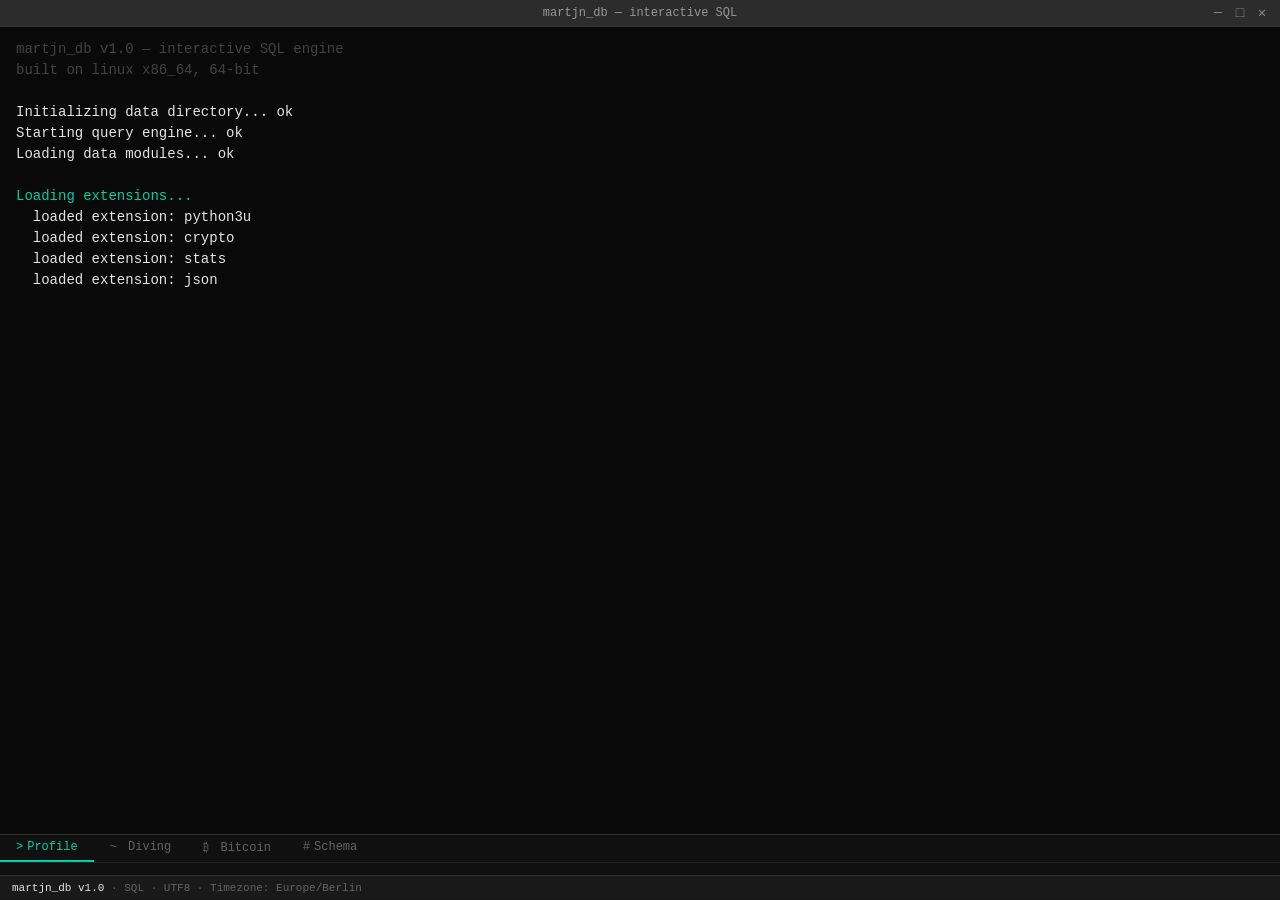
==== index.html @ f94c0431 "Replace repo content with interactive SQL portfolio website Co-Authored-By: Claude Opus 4.6 <noreply" ====
<!DOCTYPE html>
<html lang="en">
<head>
<meta charset="UTF-8">
<meta name="viewport" content="width=device-width, initial-scale=1.0">
<title>Martin — Data Engineer @ sipgate | martjn.net</title>
<meta name="description" content="Martin is a Data Engineer at sipgate, building ETL pipelines and data platforms with Python, BigQuery, and MySQL. Also a certified scuba and freediver.">
<meta name="author" content="Martin">
<meta name="robots" content="index, follow">
<link rel="canonical" href="https://martjn.net">

<!-- Open Graph -->
<meta property="og:type" content="website">
<meta property="og:title" content="Martin — Data Engineer @ sipgate">
<meta property="og:description" content="Data Engineer building ETL pipelines and data platforms. Python, BigQuery, MySQL. Interactive SQL portfolio.">
<meta property="og:url" content="https://martjn.net">
<meta property="og:site_name" content="martjn.net">
<meta property="og:locale" content="en_US">

<!-- Twitter Card -->
<meta name="twitter:card" content="summary">
<meta name="twitter:title" content="Martin — Data Engineer @ sipgate">
<meta name="twitter:description" content="Data Engineer building ETL pipelines and data platforms. Interactive SQL portfolio.">

<style>
  *, *::before, *::after { box-sizing: border-box; margin: 0; padding: 0; }

  :root {
    --green: #e8e8e8;
    --dim-green: #aaaaaa;
    --cyan: #00d4aa;
    --yellow: #ffb800;
    --red: #ff3333;
    --blue: #5f87ff;
    --magenta: #d75fd7;
    --white: #cccccc;
    --bright-white: #ffffff;
    --bg: #0a0a0a;
    --row-alt: #0f0f0f;
    --border: #333;
    --font: 'Courier New', 'Liberation Mono', 'Consolas', monospace;
  }

  html, body {
    height: 100%;
    background: var(--bg);
    color: var(--green);
    font-family: var(--font);
    font-size: 14px;
    line-height: 1.5;
    overflow: hidden;
  }

  /* === BOOT SCREEN === */
  #boot-screen {
    position: fixed;
    top: 0; right: 0; bottom: 0; left: 0;
    background: var(--bg);
    z-index: 100;
    padding: 20px;
    overflow: hidden;
    transition: opacity 0.5s;
  }
  #boot-screen.hidden { opacity: 0; pointer-events: none; }
  #boot-text { white-space: pre-wrap; }
  .boot-ok { color: var(--green); }
  .boot-warn { color: var(--yellow); }
  .boot-info { color: var(--cyan); }
  .boot-dim { color: #444; }

  /* === MAIN TERMINAL === */
  #terminal-wrap {
    display: none;
    flex-direction: column;
    height: 100vh;
    width: 100%;
    position: relative;
    z-index: 1;
  }
  #terminal-wrap.active { display: flex; }

  /* Title bar — Linux style */
  #title-bar {
    background: #2d2d2d;
    border-bottom: 1px solid var(--border);
    padding: 4px 12px;
    display: flex;
    align-items: center;
    justify-content: center;
    flex-shrink: 0;
    -webkit-user-select: none; user-select: none;
    position: relative;
  }
  #title-bar .title-text { color: #999; font-size: 12px; }
  #title-bar .title-buttons {
    position: absolute;
    right: 8px;
    display: flex;
    gap: 2px;
  }
  #title-bar .title-btn {
    width: 20px; height: 20px;
    background: none; border: none;
    color: #888; font-size: 14px;
    font-family: var(--font);
    cursor: default;
    display: flex; align-items: center; justify-content: center;
  }
  #title-bar .title-btn:hover { color: #ccc; background: #444; }

  /* Terminal body */
  #terminal {
    flex: 1;
    overflow-y: auto;
    padding: 12px 16px;
    scrollbar-width: thin;
    scrollbar-color: #333 transparent;
  }
  #terminal::-webkit-scrollbar { width: 6px; }
  #terminal::-webkit-scrollbar-thumb { background: #333; border-radius: 3px; }

  #output { white-space: pre-wrap; word-break: break-word; }

  /* SQL Prompt */
  .prompt-db { color: var(--cyan); font-weight: bold; }
  .prompt-arrow { color: var(--yellow); }

  #input-line { display: flex; align-items: center; }
  #cmd-input {
    background: none; border: none;
    color: var(--green);
    font-family: var(--font);
    font-size: 14px;
    outline: none; flex: 1;
    caret-color: var(--green);
    margin-left: 4px;
  }

  /* Styled elements */
  .heading { color: var(--cyan); font-weight: bold; }
  .kw { color: var(--blue); font-weight: bold; }
  .str { color: var(--yellow); }
  .num { color: var(--magenta); }
  .col { color: var(--cyan); }
  .tbl { color: var(--green); font-weight: bold; }
  .dim { color: #666; }
  .error { color: var(--red); }
  .accent { color: var(--green); }
  .link { color: var(--cyan); text-decoration: underline; cursor: pointer; }
  .link:hover { color: var(--bright-white); }
  .cmd-echo { color: var(--white); }
  .cmd-echo .typed-cmd { color: var(--green); }

  /* SQL result tables */
  .sql-table { color: var(--white); }
  .sql-table .border { color: #444; }
  .sql-table .header { color: var(--cyan); font-weight: bold; }
  .sql-table .row-even { color: var(--white); }
  .sql-table .row-odd { color: #aaa; }
  .sql-table .null { color: #555; font-style: italic; }
  .sql-rows { color: var(--dim-green); }

  /* Query panel */
  #query-panel {
    border-top: 1px solid var(--border);
    background: #111;
    flex-shrink: 0;
  }
  #query-tabs {
    display: flex;
    border-bottom: 1px solid #222;
    -webkit-user-select: none; user-select: none;
  }
  .query-tab {
    padding: 5px 16px;
    font-family: var(--font);
    font-size: 12px;
    color: #666;
    cursor: pointer;
    border: none;
    background: none;
    border-bottom: 2px solid transparent;
    transition: all 0.15s;
  }
  .query-tab:hover { color: #aaa; }
  .query-tab.active { color: var(--cyan); border-bottom-color: var(--cyan); }
  .query-tab.tab-btc.active { color: var(--yellow); border-bottom-color: var(--yellow); }
  .query-tab.tab-dive.active { color: #00bfff; border-bottom-color: #00bfff; }
  .query-tab .tab-icon { margin-right: 4px; }
  #query-suggestions {
    padding: 6px 12px;
    overflow-x: auto;
    white-space: nowrap;
    scrollbar-width: thin;
    scrollbar-color: #333 transparent;
  }
  #query-suggestions::-webkit-scrollbar { height: 4px; }
  #query-suggestions::-webkit-scrollbar-thumb { background: #333; border-radius: 2px; }
  .suggestion {
    display: inline-block;
    background: #1a1a1a;
    border: 1px solid #333;
    color: var(--cyan);
    padding: 3px 10px;
    margin: 2px 4px;
    font-family: var(--font);
    font-size: 12px;
    cursor: pointer;
    border-radius: 3px;
    transition: all 0.15s;
    -webkit-user-select: none; user-select: none;
  }
  .suggestion:hover {
    background: #222;
    border-color: var(--cyan);
    color: var(--bright-white);
  }
  .suggestion.cat-schema { border-color: #444; color: var(--blue); }
  .suggestion.cat-schema:hover { border-color: var(--blue); }
  .suggestion.cat-data { border-color: #444; color: var(--green); }
  .suggestion.cat-data:hover { border-color: var(--green); }
  .suggestion.cat-fun { border-color: #444; color: var(--yellow); }
  .suggestion.cat-fun:hover { border-color: var(--yellow); }
  .suggestion.cat-btc { border-color: #444; color: #f7931a; }
  .suggestion.cat-btc:hover { border-color: #f7931a; color: var(--bright-white); }
  .suggestion.cat-dive { border-color: #444; color: #00bfff; }
  .suggestion.cat-dive:hover { border-color: #00bfff; color: var(--bright-white); }
  .suggestion.kb-active { background: #222; color: var(--bright-white); }
  .suggestion.kb-active.cat-data { border-color: var(--green); }
  .suggestion.kb-active.cat-schema { border-color: var(--blue); }
  .suggestion.kb-active.cat-fun { border-color: var(--yellow); }
  .suggestion.kb-active.cat-btc { border-color: #f7931a; color: var(--bright-white); }
  .suggestion.kb-active.cat-dive { border-color: #00bfff; color: var(--bright-white); }
  .suggestion.kb-active { border-color: var(--cyan); }

  /* Menu mode indicator */
  #query-panel.menu-mode { border-top-color: var(--cyan); }
  #query-panel.menu-mode #query-tabs { background: #1a1a1a; }
  .query-tab.tab-focus { outline: 1px solid var(--cyan); outline-offset: -1px; }

  /* Status bar */
  #status-bar {
    background: #1a1a1a;
    border-top: 1px solid var(--border);
    padding: 4px 12px;
    display: flex;
    justify-content: space-between;
    font-size: 11px;
    color: #666;
    flex-shrink: 0;
    -webkit-user-select: none; user-select: none;
  }
  #status-bar .active { color: var(--green); }

  /* Scanlines */
  #terminal::after {
    content: '';
    position: fixed; top: 0; right: 0; bottom: 0; left: 0;
    background: repeating-linear-gradient(0deg, rgba(0,0,0,0.03) 0px, rgba(0,0,0,0.03) 1px, transparent 1px, transparent 2px);
    pointer-events: none; z-index: 10;
  }


  /* Screen-reader only (visible to crawlers, hidden visually) */
  .sr-only {
    position: absolute;
    width: 1px;
    height: 1px;
    padding: 0;
    margin: -1px;
    overflow: hidden;
    clip: rect(0, 0, 0, 0);
    white-space: nowrap;
    border: 0;
  }

  /* SQL tables: horizontal scroll on overflow */
  .table-scroll { overflow-x: auto; -webkit-overflow-scrolling: touch; }

  @media (max-width: 600px) {
    html, body { font-size: 12px; overflow: hidden; height: 100%; }

    /* Title bar compact */
    #title-bar { padding: 3px 8px; }
    #title-bar .title-text { font-size: 11px; }
    #title-bar .title-buttons { display: none; }

    /* Terminal body */
    #terminal { padding: 6px 8px; }
    #output { font-size: 11px; }

    /* Input line */
    #input-line { font-size: 12px; }
    #cmd-input { font-size: 12px; }
    .prompt-db { font-size: 11px; }
    .prompt-arrow { font-size: 11px; }

    /* Tabs: scrollable, compact */
    #query-tabs { overflow-x: auto; -webkit-overflow-scrolling: touch; }
    .query-tab { padding: 5px 10px; font-size: 11px; white-space: nowrap; flex-shrink: 0; }
    .query-tab .tab-icon { margin-right: 2px; }

    /* Suggestions: wrapping on mobile for easier tapping */
    #query-suggestions { padding: 6px 8px; white-space: normal; }
    .suggestion { font-size: 11px; padding: 4px 8px; margin: 3px 3px; }

    /* Status bar compact */
    #status-bar { padding: 3px 8px; font-size: 10px; }
  }

  /* Small phones */
  @media (max-width: 380px) {
    html, body { font-size: 11px; }
    #output { font-size: 10px; }
    .query-tab { padding: 4px 8px; font-size: 10px; }
    .suggestion { font-size: 10px; padding: 3px 6px; }
  }
</style>
</head>
<body>

<!-- SEO: sr-only HTML and JSON-LD generated dynamically from TABLES data -->
<main class="sr-only" id="seo-content"></main>

<noscript>
  <div style="background:#0a0a0a;color:#e8e8e8;font-family:monospace;padding:40px;min-height:100vh">
    <h1>Martin — Data Engineer @ sipgate</h1>
    <p>This interactive SQL portfolio requires JavaScript to run. Here's a summary:</p>
    <h2>About</h2>
    <p>Data Engineer building ETL pipelines and data platforms with Python, BigQuery, and MySQL at sipgate.</p>
    <h2>Skills</h2>
    <p>Python, JavaScript, SQL, Bash, BigQuery, MySQL, Google Cloud, Docker, Linux, Git, REST APIs</p>
    <h2>Diving</h2>
    <p>DTSA* (Scuba, VDST) and AIDA*** (Freediving) certified. 26 logged dives across Germany and Europe.</p>
    <p><a href="https://github.com/martjn-net" style="color:#00d4aa">GitHub</a> · <a href="https://martjn.net" style="color:#00d4aa">martjn.net</a></p>
  </div>
</noscript>

<div id="boot-screen">
  <div id="boot-text"></div>
</div>

<div id="terminal-wrap">
  <div id="title-bar">
    <span class="title-text">martjn_db — interactive SQL</span>
    <div class="title-buttons">
      <span class="title-btn">─</span>
      <span class="title-btn">□</span>
      <span class="title-btn">✕</span>
    </div>
  </div>

  <div id="terminal" tabindex="0">
    <div id="output"></div>
    <div id="input-line" style="display:none">
      <span class="prompt-db">martjn_db</span><span class="prompt-arrow">=&gt; </span>
      <input id="cmd-input" type="text" autocomplete="off" autocorrect="off" autocapitalize="off" spellcheck="false">
    </div>
  </div>

  <div id="query-panel">
    <div id="query-tabs">
      <button class="query-tab active" data-tab="profile"><span class="tab-icon">></span>Profile</button>
      <button class="query-tab tab-dive" data-tab="diving"><span class="tab-icon">~</span> Diving</button>
      <button class="query-tab tab-btc" data-tab="bitcoin"><span class="tab-icon">&#8383;</span> Bitcoin</button>
      <button class="query-tab" data-tab="schema"><span class="tab-icon">#</span>Schema</button>
    </div>
    <div id="query-suggestions"></div>
  </div>

  <div id="status-bar">
    <div><span class="active">martjn_db v1.0</span> · SQL · UTF8 · Timezone: Europe/Berlin</div>
  </div>
</div>

<script>
(function() {
  'use strict';

  // ===================== DYNAMIC HELPERS =====================
  const HALVING_REF = { height: 840000, time: new Date('2024-04-20T00:09:27Z').getTime() };
  const BLOCK_INTERVAL = 600000; // 10 min in ms
  const PAGE_LOAD = Date.now();

  function currentBlockHeight() {
    return HALVING_REF.height + Math.floor((Date.now() - HALVING_REF.time) / BLOCK_INTERVAL);
  }

  function blockTimestamp(height) {
    const ms = HALVING_REF.time + (height - HALVING_REF.height) * BLOCK_INTERVAL;
    return new Date(ms).toISOString().replace('T', ' ').slice(0, 19);
  }

  function todayStr() {
    return new Date().toISOString().slice(0, 10);
  }

  function randomHash() {
    const hex = '0123456789abcdef';
    let h = '00000000000000000';
    for (let i = 0; i < 5; i++) h += hex[Math.floor(Math.random() * 16)];
    return h + '..' + hex[Math.floor(Math.random() * 16)] + hex[Math.floor(Math.random() * 16)] + hex[Math.floor(Math.random() * 16)];
  }

  function randomTxid() {
    const hex = '0123456789abcdef';
    let h = '';
    for (let i = 0; i < 8; i++) h += hex[Math.floor(Math.random() * 16)];
    return h + '..' + hex[Math.floor(Math.random() * 16)] + hex[Math.floor(Math.random() * 16)] + hex[Math.floor(Math.random() * 16)] + hex[Math.floor(Math.random() * 16)];
  }

  const MINERS = ['Foundry USA', 'AntPool', 'F2Pool', 'ViaBTC', 'Binance Pool', 'MARA Pool', 'Braiins'];

  const NOW_HEIGHT = currentBlockHeight();
  const NOW_TS = blockTimestamp(NOW_HEIGHT);
  const RECENT_1 = NOW_HEIGHT - Math.floor(Math.random() * 50 + 10);
  const RECENT_2 = NOW_HEIGHT - Math.floor(Math.random() * 200 + 60);
  const RECENT_3 = NOW_HEIGHT - Math.floor(Math.random() * 1000 + 300);

  // ===================== DATA =====================
  const TABLES = {
    profile: {
      columns: ['key', 'value'],
      types: ['varchar', 'varchar'],
      rows: [
        ['name', 'Martin'],
        ['role', 'Data Engineer'],
        ['company', 'sipgate'],
        ['location', 'Germany'],
        ['website', 'https://martjn.net'],
        ['github', 'https://github.com/martjn-net'],
        ['since', '2008'],
        ['motto', 'Making data flow — from raw events to actionable insights.'],
      ]
    },
    skills: {
      columns: ['skill', 'category', 'proficiency', 'years_exp'],
      types: ['varchar', 'varchar', 'int', 'int'],
      rows: [
        ['Python',     'language',  95, 12],
        ['SQL',        'language',  90, 14],
        ['Bash',       'language',  80, 14],
        ['JavaScript', 'language',  65,  8],
        ['BigQuery',   'database',  88,  6],
        ['PostgreSQL', 'database',  82, 10],
        ['MySQL',      'database',  85, 14],
        ['GCP',        'cloud',     78,  6],
        ['Docker',     'cloud',     72,  5],
        ['Linux',      'infra',     88, 16],
        ['Git',        'tool',      85, 12],
        ['REST APIs',  'tool',      82, 10],
        ['ETL',        'concept',   92, 10],
      ]
    },
    tools: {
      columns: ['name', 'category', 'version'],
      types: ['varchar', 'varchar', 'varchar'],
      rows: [
        ['python3',    'runtime',  '3.12.3'],
        ['pip',        'package',  '24.0'],
        ['bq',         'cli',      '2.1.4'],
        ['gcloud',     'cli',      '472.0'],
        ['sql-cli',    'client',   '1.0.0'],
        ['psql',       'client',   '16.2'],
        ['mysql',      'client',   '8.0.37'],
        ['docker',     'container','26.1.3'],
        ['git',        'vcs',      '2.45.1'],
        ['curl',       'network',  '8.7.1'],
        ['jq',         'util',     '1.7.1'],
        ['tmux',       'terminal', '3.4'],
        ['vim',        'editor',   '9.1'],
      ]
    },
    experience: {
      columns: ['period', 'role', 'focus'],
      types: ['varchar', 'varchar', 'text'],
      rows: [
        ['2008 – present', 'Data Engineer', 'ETL pipelines, data warehousing, analytics infrastructure'],
      ]
    },
    blocks: {
      columns: ['height', 'hash', 'timestamp', 'tx_count', 'size', 'miner', 'reward_btc'],
      types: ['int', 'varchar', 'varchar', 'int', 'int', 'varchar', 'float'],
      rows: [
        [0,      '000000000019d668..ae26f', '2009-01-03 18:15:05', 1,    285,     'Satoshi',      50.0],
        [170000, '0000000000000003..b84cf', '2012-02-14 09:23:17', 245,  215234,  'SlushPool',    50.0],
        [210000, '000000000000048b..2a16d', '2012-11-28 15:24:38', 1322, 498632,  'BTCGuild',     25.0],
        [420000, '000000000000000002..f4e8', '2016-07-09 16:46:13', 1837, 998412,  'F2Pool',       12.5],
        [630000, '0000000000000000000f..3a1', '2020-05-11 19:23:43', 2733, 1186420, 'AntPool',      6.25],
        [788000, '00000000000000000001..c7f', '2023-05-01 08:12:55', 3842, 1543210, 'Foundry USA',  6.25],
        [800000, '00000000000000000002..d9a', '2023-07-24 09:34:22', 4105, 1621340, 'AntPool',      6.25],
        [830000, '00000000000000000003..e2b', '2024-01-15 14:08:11', 3654, 1578900, 'ViaBTC',       6.25],
        [840000, '00000000000000000001..f5c', '2024-04-20 00:09:27', 3950, 1598432, 'Foundry USA',  3.125],
        [860000, '00000000000000000002..a8d', '2024-09-12 11:45:33', 4210, 1645120, 'F2Pool',       3.125],
        [RECENT_3, randomHash(), blockTimestamp(RECENT_3), 3800 + Math.floor(Math.random()*800), 1500000 + Math.floor(Math.random()*200000), MINERS[Math.floor(Math.random()*MINERS.length)], 3.125],
        [RECENT_2, randomHash(), blockTimestamp(RECENT_2), 3800 + Math.floor(Math.random()*800), 1500000 + Math.floor(Math.random()*200000), MINERS[Math.floor(Math.random()*MINERS.length)], 3.125],
        [RECENT_1, randomHash(), blockTimestamp(RECENT_1), 3800 + Math.floor(Math.random()*800), 1500000 + Math.floor(Math.random()*200000), MINERS[Math.floor(Math.random()*MINERS.length)], 3.125],
        [NOW_HEIGHT, randomHash(), NOW_TS, 3800 + Math.floor(Math.random()*800), 1500000 + Math.floor(Math.random()*200000), MINERS[Math.floor(Math.random()*MINERS.length)], 3.125],
      ]
    },
    transactions: {
      columns: ['txid', 'block_height', 'timestamp', 'from_addr', 'to_addr', 'value_btc', 'fee_sat', 'type'],
      types: ['varchar', 'int', 'varchar', 'varchar', 'varchar', 'float', 'int', 'varchar'],
      rows: [
        ['4a5e1e4b..da33b', 0,      '2009-01-03 18:15:05', 'coinbase',                    '1A1zP1..DivfNa', 50.0,      0,     'coinbase'],
        ['a1075db5..f5d48d', 57043,  '2010-05-22 18:16:31', '1XPTgD..RCeas5',             '17SkEw..QVCvAE', 10000.0,   0,     'transfer'],
        ['f4184fc5..30e0', 170,     '2009-01-12 03:30:25', '12cbQL..GoUAhE',              '1Q2TW..iqz3T',  10.0,      0,     'transfer'],
        ['e3b0c442..48f8', 788000,  '2023-05-01 08:15:22', 'bc1qxy..w4nz0s',              'bc1q9h..m42sfk', 0.5,       4200,  'transfer'],
        ['7d2b5c89..a3f1', 800000,  '2023-07-24 09:40:11', '3J98t1..hWNLy',               'bc1qw5..v8f3t4', 2.35,      3150,  'transfer'],
        ['b8c1d4e2..f5a7', 830000,  '2024-01-15 14:12:33', 'bc1qm3..x7k2p',              '1BoatS..gSbv5Y', 150.0,     8400,  'transfer'],
        ['c9d2e5f3..b8c4', 840000,  '2024-04-20 00:15:44', '14qViL..Bd2Yz9',              'bc1qcr..9nh3qa', 0.025,     2100,  'transfer'],
        ['d1e3f6a4..c9d5', 860000,  '2024-09-12 11:50:18', 'bc1qfn..kp8m3j',              '3QJmV3..S8DP2p', 42.0,      5600,  'transfer'],
        ['e2f4a7b5..d1e6', 860000,  '2024-09-12 12:05:22', 'bc1q7c..qn4w2z',              'bc1qxy..w4nz0s', 1500.0,    12500, 'whale'],
        [randomTxid(), RECENT_3, blockTimestamp(RECENT_3), '1NDyJt..LPhpTq',              'bc1qd7..j5v2xk', 0.001,     1050,  'transfer'],
        [randomTxid(), RECENT_3, blockTimestamp(RECENT_3), 'bc1qgl..pm9f4r',              '3FZbgi..LPGe4c', 8900.0,    28000, 'whale'],
        [randomTxid(), RECENT_1, blockTimestamp(RECENT_1), 'bc1qh8..sw5n6t',              'bc1q9h..m42sfk', 0.15,      1800,  'transfer'],
        [randomTxid(), NOW_HEIGHT, NOW_TS, '3J98t1..hWNLy',               'bc1qxy..w4nz0s', 3200.0,    35000, 'whale'],
      ]
    },
    addresses: {
      columns: ['address', 'label', 'balance_btc', 'tx_count', 'first_seen', 'last_seen'],
      types: ['varchar', 'varchar', 'float', 'int', 'varchar', 'varchar'],
      rows: [
        ['1A1zP1..DivfNa', 'Satoshi (Genesis)',  72.83,     3542,  '2009-01-03', todayStr()],
        ['bc1qxy..w4nz0s', 'Binance Cold',       248935.5,  89432, '2019-07-08', todayStr()],
        ['bc1q9h..m42sfk', 'Bitfinex Hot',        45210.2,  34521, '2017-11-02', todayStr()],
        ['3J98t1..hWNLy',  'Unknown Whale #1',    31200.8,  1205,  '2018-03-15', todayStr()],
        ['bc1qgl..pm9f4r', 'Unknown Whale #2',    22450.0,  312,   '2020-08-22', todayStr()],
        ['14qViL..Bd2Yz9', 'Mt.Gox Trustee',      0.0,      4521,  '2011-06-19', '2024-07-05'],
        ['1BoatS..gSbv5Y', 'Satoshi Dice',         0.001,   98234, '2012-04-17', '2024-01-15'],
        ['1NDyJt..LPhpTq', 'Faucet',              0.042,    65432, '2010-06-11', todayStr()],
        ['bc1qfn..kp8m3j', 'Kraken Hot',          18750.3,  54210, '2018-09-30', todayStr()],
        ['bc1qw5..v8f3t4', 'Coinbase Custody',    95320.1,  72100, '2018-01-15', todayStr()],
        ['3FZbgi..LPGe4c', 'Grayscale GBTC',     186230.0,  2340,  '2019-01-28', todayStr()],
        ['bc1qd7..j5v2xk', 'Individual',           1.25,    47,    '2023-06-01', todayStr()],
      ]
    },
    mempool: {
      columns: ['txid', 'from_addr', 'to_addr', 'value_btc', 'fee_sat', 'size_bytes', 'waiting_sec'],
      types: ['varchar', 'varchar', 'varchar', 'float', 'int', 'int', 'int'],
      _baseWait: [12, 45, 120, 8, 340],
      get rows() {
        const elapsed = Math.floor((Date.now() - PAGE_LOAD) / 1000);
        return [
          [randomTxid(), 'bc1qr5..mt7x2k', 'bc1qxy..w4nz0s', 0.75,    3200,  225,  this._baseWait[0] + elapsed],
          [randomTxid(), '3QJmV3..S8DP2p', 'bc1q9h..m42sfk', 5.0,     8500,  380,  this._baseWait[1] + elapsed],
          [randomTxid(), 'bc1qh8..sw5n6t', '1NDyJt..LPhpTq', 0.003,   1050,  142,  this._baseWait[2] + elapsed],
          [randomTxid(), 'bc1qfn..kp8m3j', '3J98t1..hWNLy',  250.0,   18000, 520,  this._baseWait[3] + elapsed],
          [randomTxid(), 'bc1qgl..pm9f4r', 'bc1qd7..j5v2xk', 0.1,     1500,  190,  this._baseWait[4] + elapsed],
        ];
      }
    },
    dive_log: {
      columns: ['dive_no', 'date', 'type', 'site', 'location', 'max_depth_m', 'duration', 'water_temp_c', 'visibility_m', 'buddy', 'notes'],
      types: ['int', 'varchar', 'varchar', 'varchar', 'varchar', 'float', 'varchar', 'float', 'int', 'varchar', 'text'],
      rows: [
        [1,   '2019-06-15', 'scuba',  'Fühlinger See',       'Köln, DE',         8.2,  '42 min',   18.0,  4,  'Jens',      'First open water dive after DTSA*'],
        [2,   '2019-06-15', 'scuba',  'Fühlinger See',       'Köln, DE',        10.5,  '38 min',   17.5,  4,  'Jens',      'Compass navigation practice'],
        [3,   '2019-09-20', 'free',   'Pool',                'Düsseldorf, DE',   2.0,  '1:30 min',  28.0, 25,  'Solo',      'First STA training, breathing technique'],
        [4,   '2019-11-08', 'free',   'Pool',                'Düsseldorf, DE',   3.0,  '1:55 min',  27.0, 25,  'Solo',      'STA progress, relaxation improving'],
        [5,   '2020-02-10', 'free',   'Pool',                'Düsseldorf, DE',   3.5,  '2:15 min',  28.0, 25,  'Solo',      'STA new PB, contractions from 1:50'],
        [6,   '2020-06-22', 'scuba',  'Blauer See',          'Ratingen, DE',    15.0,  '45 min',   14.0,  5,  'Jens',      'Explored old concrete structures on bottom'],
        [7,   '2020-07-14', 'free',   'Banana Beach',        'Zakynthos, GR',   10.0,  '1:35 min',  25.0, 20,  'Solo',      'CWT first Frenzel attempts in open water'],
        [8,   '2020-07-15', 'scuba',  'Zakynthos Caves',     'Zakynthos, GR',   18.0,  '48 min',   22.0, 30,  'Nikos',     'Sea turtles inside the cave!'],
        [9,   '2020-07-16', 'free',   'Banana Beach',        'Zakynthos, GR',   14.5,  '1:48 min',  25.0, 22,  'Solo',      'CWT Frenzel working down to 14m'],
        [10,  '2021-03-12', 'free',   'Pool',                'Düsseldorf, DE',   3.5,  '65 m DYN',  27.0, 25,  'Solo',      'DYN with fins, improved streamline'],
        [11,  '2021-05-30', 'scuba',  'Sundhäuser See',      'Nordhausen, DE',  18.0,  '44 min',   10.0,  6,  'Alex',      'Underwater park with sunken objects'],
        [12,  '2021-08-14', 'free',   'Krk Island',          'Krk, HR',         18.3,  '1:52 min',  24.0, 25,  'Marco',     'CWT along the cliff, clean Frenzel'],
        [13,  '2021-08-15', 'free',   'Krk Island',          'Krk, HR',         21.0,  '2:00 min',  24.0, 25,  'Marco',     'New depth PB, mouthfill from 15m'],
        [14,  '2021-08-16', 'scuba',  'Plavnik Wall',        'Krk, HR',         20.0,  '50 min',   18.0, 20,  'Marco',     'Wall dive, spotted eagle ray'],
        [15,  '2022-01-15', 'free',   'Pool',                'Düsseldorf, DE',   3.5,  '3:02 min',  27.0, 25,  'Solo',      'STA new PB 3:02, contractions from 2:20'],
        [16,  '2022-04-22', 'free',   'Pool',                'Düsseldorf, DE',   3.5,  '82 m DYN',  27.0, 25,  'Solo',      'DYN PB, found the right kick rhythm'],
        [17,  '2022-06-18', 'free',   'Lago di Garda',       'Gardasee, IT',    24.0,  '2:10 min',  22.0, 15,  'Marco',     'FIM training, clean mouthfill from 18m'],
        [18,  '2022-06-19', 'free',   'Lago di Garda',       'Gardasee, IT',    26.5,  '2:18 min',  21.0, 15,  'Marco',     'CWT new PB! Enjoyed freefall from 20m'],
        [19,  '2023-03-25', 'free',   'Pool',                'Düsseldorf, DE',   3.5,  '90 m DYN',  27.0, 25,  'Solo',      'DYN new PB, passed AIDA3 exam'],
        [20,  '2023-07-10', 'scuba',  'Ras Mohammed',        'Sharm el-Sheikh, EG', 18.0, '52 min', 28.0, 35, 'Ahmed',     'Shark Reef, incredible visibility'],
        [21,  '2023-07-12', 'free',   'Blue Hole',           'Dahab, EG',       28.0,  '2:25 min',  26.0, 40,  'Solo',      'CWT new PB 28m, saw The Arch from above'],
        [22,  '2023-07-13', 'free',   'Blue Hole',           'Dahab, EG',       25.0,  '2:15 min',  26.0, 40,  'Solo',      'FIM relaxation dive, dolphins!'],
        [23,  '2024-06-08', 'free',   'Kornati Islands',     'Murter, HR',      27.0,  '2:20 min',  24.0, 30,  'Marco',     'CWT between the islands, octopus at 15m'],
        [24,  '2024-06-09', 'scuba',  'Kornati Wreck',       'Murter, HR',      16.0,  '55 min',   20.0, 18,  'Marco',     'Small fishing wreck, relaxed dive'],
        [25,  '2024-09-14', 'free',   'Pool',                'Düsseldorf, DE',   3.5,  '3:15 min',  27.0, 25,  'Solo',      'STA new PB 3:15! Mental calm was the key'],
        [26,  '2025-02-22', 'free',   'Pool',                'Düsseldorf, DE',   4.0,  '95 m DYN',  27.0, 25,  'Solo',      'Pool training, DYN new PB, 100m within reach'],
      ]
    },
    dive_certs: {
      columns: ['cert', 'org', 'type', 'date', 'dives_at_cert'],
      types: ['varchar', 'varchar', 'varchar', 'varchar', 'int'],
      rows: [
        ['Grundtauchschein',  'VDST',  'scuba',  '2019-04-20',  0],
        ['DTSA*',             'VDST',  'scuba',  '2019-06-15',  2],
        ['AIDA*',             'AIDA',  'free',   '2020-03-01',  5],
        ['AIDA**',            'AIDA',  'free',   '2021-08-15', 13],
        ['AIDA***',           'AIDA',  'free',   '2023-03-25', 19],
      ]
    },
    dive_stats: {
      columns: ['metric', 'value'],
      types: ['varchar', 'varchar'],
      get rows() {
        return [
          ['Total Dives',         '26'],
          ['Scuba Dives',         '8'],
          ['Freedives',           '18'],
          ['Max Depth (Scuba)',   '20.0 m'],
          ['Max Depth (Free)',    '28.0 m'],
          ['Max Bottom Time',     '55 min'],
          ['Max Breath Hold',     '3:15 min'],
          ['Max DYN',             '95 m'],
          ['Countries',           '5 (DE, GR, HR, IT, EG)'],
          ['Certification',       'DTSA* / AIDA***'],
          ['Diving Since',        '2019'],
        ];
      }
    }
  };

  // ===================== SUGGESTIONS =====================
  const SUGGESTIONS = {
    profile: [
      { label: 'About me',       query: 'SELECT * FROM profile;',               cat: 'data' },
      { label: 'Skills',         query: "SELECT * FROM skills;",                cat: 'data' },
      { label: 'Experience',     query: 'SELECT * FROM experience;',            cat: 'data' },
      { label: 'Contact',        query: "SELECT value FROM profile WHERE key IN ('website','github');", cat: 'data' },
      { label: 'EXPLAIN me',     query: 'EXPLAIN SELECT * FROM martjn;',        cat: 'fun' },
      { label: 'Uptime',         query: "SELECT DATEDIFF(NOW(), '2008-11-01') AS uptime;", cat: 'fun' },
    ],
    bitcoin: [
      { label: 'Latest Blocks',        query: 'SELECT height, timestamp, tx_count, miner, reward_btc FROM blocks ORDER BY height DESC LIMIT 5;', cat: 'btc' },
      { label: 'Halving History',       query: "SELECT height, timestamp, reward_btc FROM blocks WHERE height IN (0, 210000, 420000, 630000, 840000) ORDER BY height;", cat: 'btc' },
      { label: 'Miner Stats',           query: 'SELECT miner, COUNT(*) as count, ROUND(AVG(tx_count)) as avg_tx FROM blocks GROUP BY miner ORDER BY count DESC;', cat: 'btc' },
      { label: 'Whale Transactions',    query: "SELECT txid, timestamp, from_addr, to_addr, value_btc FROM transactions WHERE type = 'whale' ORDER BY value_btc DESC;", cat: 'btc' },
      { label: 'Top Addresses',         query: 'SELECT address, label, balance_btc FROM addresses ORDER BY balance_btc DESC LIMIT 5;', cat: 'btc' },
      { label: 'Satoshi Address',       query: "SELECT * FROM addresses WHERE label = 'Satoshi (Genesis)';", cat: 'btc' },
      { label: 'Pizza TX',              query: "SELECT * FROM transactions WHERE txid = 'a1075db5..f5d48d';", cat: 'btc' },
      { label: 'Mempool',               query: 'SELECT txid, value_btc, fee_sat, waiting_sec FROM mempool ORDER BY fee_sat DESC;', cat: 'btc' },
      { label: 'Fee Analysis',          query: 'SELECT block_height, value_btc, fee_sat FROM transactions WHERE fee_sat > 0 ORDER BY fee_sat DESC LIMIT 5;', cat: 'btc' },
      { label: 'Exchange Wallets',      query: "SELECT address, label, balance_btc, tx_count FROM addresses WHERE label LIKE '%Binance%' ORDER BY balance_btc DESC;", cat: 'btc' },
    ],
    diving: [
      { label: 'Dive Stats',            query: 'SELECT * FROM dive_stats;',        cat: 'dive' },
      { label: 'All Dives',             query: 'SELECT dive_no, date, type, site, max_depth_m, duration FROM dive_log ORDER BY dive_no;', cat: 'dive' },
      { label: 'Scuba Dives',           query: "SELECT dive_no, date, site, max_depth_m, duration FROM dive_log WHERE type = 'scuba' ORDER BY dive_no;", cat: 'dive' },
      { label: 'Freedives',             query: "SELECT dive_no, date, site, max_depth_m, duration FROM dive_log WHERE type = 'free' ORDER BY dive_no;", cat: 'dive' },
      { label: 'Deepest Dives',         query: 'SELECT dive_no, date, type, site, max_depth_m FROM dive_log ORDER BY max_depth_m DESC LIMIT 5;', cat: 'dive' },
      { label: 'Certifications',        query: 'SELECT * FROM dive_certs ORDER BY date;', cat: 'dive' },
      { label: 'Dive Sites',            query: 'SELECT site, location, COUNT(*) as dives FROM dive_log GROUP BY site ORDER BY dives DESC;', cat: 'dive' },
      { label: 'Egypt Dives',           query: "SELECT dive_no, date, site, max_depth_m, notes FROM dive_log WHERE location LIKE '%EG%';", cat: 'dive' },
      { label: 'Cold Dives',            query: 'SELECT dive_no, date, site, water_temp_c, max_depth_m FROM dive_log WHERE water_temp_c < 10 ORDER BY water_temp_c;', cat: 'dive' },
      { label: 'Latest Dive',           query: 'SELECT * FROM dive_log ORDER BY dive_no DESC LIMIT 1;', cat: 'dive' },
    ],
    schema: [
      { label: 'SHOW TABLES',           query: 'SHOW TABLES;',                    cat: 'schema' },
      { label: 'DESCRIBE profile',      query: 'DESCRIBE profile;',               cat: 'schema' },
      { label: 'DESCRIBE skills',       query: 'DESCRIBE skills;',                cat: 'schema' },
      { label: 'DESCRIBE blocks',       query: 'DESCRIBE blocks;',                cat: 'schema' },
      { label: 'DESCRIBE transactions', query: 'DESCRIBE transactions;',           cat: 'schema' },
      { label: 'DESCRIBE addresses',    query: 'DESCRIBE addresses;',              cat: 'schema' },
      { label: 'DESCRIBE mempool',      query: 'DESCRIBE mempool;',                cat: 'schema' },
      { label: 'DESCRIBE dive_log',     query: 'DESCRIBE dive_log;',               cat: 'schema' },
      { label: 'DESCRIBE dive_certs',   query: 'DESCRIBE dive_certs;',             cat: 'schema' },
      { label: 'DESCRIBE dive_stats',   query: 'DESCRIBE dive_stats;',             cat: 'schema' },
    ],
  };

  // ===================== BOOT =====================
  const terminalWrap = document.getElementById('terminal-wrap');
  document.getElementById('boot-screen').style.display = 'none';
  terminalWrap.classList.add('active');

  const bootLines = [
    { text: 'martjn_db v1.0 — interactive SQL engine', cls: 'boot-dim', delay: 150 },
    { text: 'built on linux x86_64, 64-bit', cls: 'boot-dim', delay: 100 },
    { text: '', delay: 150 },
    { text: 'Initializing data directory... ok', cls: 'boot-ok', delay: 150 },
    { text: 'Starting query engine... ok', cls: 'boot-ok', delay: 180 },
    { text: 'Loading data modules... ok', cls: 'boot-ok', delay: 150 },
    { text: '', delay: 120 },
    { text: 'Loading extensions...', cls: 'boot-info', delay: 180 },
    { text: '  loaded extension: python3u', cls: 'boot-ok', delay: 100 },
    { text: '  loaded extension: crypto', cls: 'boot-ok', delay: 80 },
    { text: '  loaded extension: stats', cls: 'boot-ok', delay: 80 },
    { text: '  loaded extension: json', cls: 'boot-ok', delay: 80 },
    { text: '  loaded extension: cron', cls: 'boot-ok', delay: 80 },
    { text: '  loaded extension: http', cls: 'boot-ok', delay: 80 },
    { text: '  loaded extension: hashlib', cls: 'boot-ok', delay: 80 },
    { text: '', delay: 120 },
    { text: 'Connecting to martjn_db...', cls: 'boot-info', delay: 250 },
    { text: '  host=localhost user=visitor', cls: 'boot-dim', delay: 120 },
    { text: '  encrypted connection established', cls: 'boot-dim', delay: 150 },
    { text: 'Connection ready.', cls: 'boot-ok', delay: 180 },
    { text: '', delay: 120 },
    { text: 'Loading schemas...', cls: 'boot-info', delay: 180 },
    { text: '  → public.profile        (9 rows)', cls: 'boot-ok', delay: 80 },
    { text: '  → public.skills        (13 rows)', cls: 'boot-ok', delay: 80 },
    { text: '  → public.tools         (13 rows)', cls: 'boot-ok', delay: 80 },
    { text: '  → public.experience     (1 row)',  cls: 'boot-ok', delay: 80 },
    { text: '  → diving.dive_log      (26 rows)', cls: 'boot-ok', delay: 80 },
    { text: '  → diving.dive_certs     (5 rows)', cls: 'boot-ok', delay: 80 },
    { text: '  → diving.dive_stats    (10 rows)', cls: 'boot-ok', delay: 80 },
    { text: '  → blockchain.blocks    (12 rows)', cls: 'boot-ok', delay: 80 },
    { text: '  → blockchain.transactions (13 rows)', cls: 'boot-ok', delay: 80 },
    { text: '  → blockchain.addresses (12 rows)', cls: 'boot-ok', delay: 80 },
    { text: '  → blockchain.mempool    (5 rows)', cls: 'boot-ok', delay: 80 },
    { text: '', delay: 150 },
    { text: 'Syncing dive_log... 26 dives, last: ' + new Date(Date.now() - 7 * 86400000).toISOString().slice(0, 10) + ' ✓', cls: 'boot-ok', delay: 200 },
    { text: 'Syncing blockchain index... block #' + (840000 + Math.floor((Date.now() - new Date('2024-04-20T00:09:27Z').getTime()) / 600000)) + ' ✓', cls: 'boot-ok', delay: 250 },
    { text: 'WARNING: caffeine_level below threshold (12%)', cls: 'boot-warn', delay: 300 },
    { text: '', delay: 150 },
    { text: 'Type SHOW TABLES to list tables, press ESC for menu navigation, or HELP for help.', cls: 'boot-info', delay: 200 },
    { text: '', delay: 150 },
  ];

  // renderBoot called after all definitions below

  // ===================== TERMINAL =====================
  const outputEl = document.getElementById('output');
  const cmdInput = document.getElementById('cmd-input');
  const terminal = document.getElementById('terminal');
  const suggestionsEl = document.getElementById('query-suggestions');
  const history = [];
  let historyIndex = -1;

  function printOutput(html) {
    outputEl.insertAdjacentHTML('beforeend', html + '\n');
  }

  function printPromptEcho(cmd) {
    printOutput(`<span class="cmd-echo"><span class="prompt-db">martjn_db</span><span class="prompt-arrow">=&gt;</span> <span class="typed-cmd">${escapeHtml(cmd)}</span></span>`);
  }

  function escapeHtml(s) {
    return s.replace(/&/g,'&amp;').replace(/</g,'&lt;').replace(/>/g,'&gt;');
  }

  function scrollToBottom() {
    terminal.scrollTop = terminal.scrollHeight;
  }

  function focusInput() {
    cmdInput.focus();
    setTimeout(function() { cmdInput.scrollIntoView({ block: 'nearest' }); }, 300);
  }
  terminal.addEventListener('click', focusInput);

  function printMotd() {
    printOutput(`<span class="heading">martjn_db v1.0</span>
<span class="dim">Type HELP for help, SHOW TABLES to list tables, or press ESC for menu navigation.</span>
`);
  }

  // ===================== RENDER SUGGESTIONS =====================
  let activeTab = 'profile';

  function renderSuggestions(tab) {
    activeTab = tab || activeTab;
    suggestionsEl.innerHTML = '';
    const items = SUGGESTIONS[activeTab] || [];
    for (const s of items) {
      const btn = document.createElement('span');
      btn.className = 'suggestion cat-' + s.cat;
      btn.textContent = s.label;
      btn.title = s.query;
      btn.addEventListener('click', () => {
        processCommand(s.query);
        focusInput();
      });
      suggestionsEl.appendChild(btn);
    }
    // Update tab styling
    document.querySelectorAll('.query-tab').forEach(t => {
      t.classList.toggle('active', t.dataset.tab === activeTab);
    });
  }

  // Tab click handlers
  document.querySelectorAll('.query-tab').forEach(tab => {
    tab.addEventListener('click', () => {
      kbSuggIdx = -1;
      highlightSuggestion(-1);
      if (menuMode) setMenuMode(false);
      renderSuggestions(tab.dataset.tab);
      focusInput();
    });
  });

  // Keyboard navigation: menu mode
  let kbSuggIdx = -1;
  let menuMode = false;
  const queryPanel = document.getElementById('query-panel');

  function setMenuMode(on) {
    menuMode = on;
    queryPanel.classList.toggle('menu-mode', on);
    document.querySelectorAll('.query-tab').forEach(t => t.classList.remove('tab-focus'));
    if (on) {
      // Highlight active tab
      const active = queryPanel.querySelector('.query-tab.active');
      if (active) active.classList.add('tab-focus');
      cmdInput.blur();
    } else {
      kbSuggIdx = -1;
      highlightSuggestion(-1);
      focusInput();
    }
  }

  function highlightSuggestion(idx) {
    const items = suggestionsEl.querySelectorAll('.suggestion');
    items.forEach(s => s.classList.remove('kb-active'));
    if (idx >= 0 && idx < items.length) {
      items[idx].classList.add('kb-active');
      items[idx].scrollIntoView({ block: 'nearest', inline: 'nearest' });
    }
  }

  function cycleTabs(dir) {
    const tabs = Array.from(document.querySelectorAll('.query-tab'));
    const curIdx = tabs.findIndex(t => t.classList.contains('active'));
    const next = (curIdx + dir + tabs.length) % tabs.length;
    kbSuggIdx = -1;
    highlightSuggestion(-1);
    renderSuggestions(tabs[next].dataset.tab);
    tabs.forEach(t => t.classList.remove('tab-focus'));
    tabs[next].classList.add('tab-focus');
  }

  document.addEventListener('keydown', function(e) {
    if (booting) return;

    // Escape: toggle menu mode
    if (e.key === 'Escape') {
      e.preventDefault();
      setMenuMode(!menuMode);
      return;
    }

    if (menuMode) {
      const items = suggestionsEl.querySelectorAll('.suggestion');

      // Left/Right
      if (e.key === 'ArrowLeft' || e.key === 'ArrowRight') {
        e.preventDefault();
        if (kbSuggIdx < 0) {
          // Tab level: switch tabs
          cycleTabs(e.key === 'ArrowLeft' ? -1 : 1);
        } else {
          // Suggestion level: navigate suggestions horizontally
          if (e.key === 'ArrowLeft' && kbSuggIdx > 0) kbSuggIdx--;
          else if (e.key === 'ArrowRight' && kbSuggIdx < items.length - 1) kbSuggIdx++;
          highlightSuggestion(kbSuggIdx);
        }
        return;
      }

      // Up: back to tab level
      if (e.key === 'ArrowUp') {
        e.preventDefault();
        kbSuggIdx = -1;
        highlightSuggestion(-1);
        return;
      }
      // Down: enter suggestion level (only from tab level)
      if (e.key === 'ArrowDown') {
        e.preventDefault();
        if (kbSuggIdx < 0) {
          kbSuggIdx = 0;
          highlightSuggestion(kbSuggIdx);
        }
        return;
      }

      // Enter: execute highlighted suggestion
      if (e.key === 'Enter' && kbSuggIdx >= 0 && kbSuggIdx < items.length) {
        e.preventDefault();
        items[kbSuggIdx].click();
        setMenuMode(false);
        return;
      }

      // Any printable key: exit menu mode and type
      if (e.key.length === 1 && !e.ctrlKey && !e.altKey && !e.metaKey) {
        setMenuMode(false);
        // Let the keypress pass through to input
        return;
      }
    }
  });

  // ===================== SQL TABLE RENDERER =====================
  function renderTable(columns, rows, types) {
    if (rows.length === 0) return '<span class="sql-rows">(0 rows)</span>';

    const allData = [columns, ...rows];
    const widths = columns.map((c, i) => {
      let max = c.length;
      for (const row of rows) {
        const val = row[i] === null ? 'NULL' : String(row[i]);
        if (val.length > max) max = val.length;
      }
      return Math.min(max, 45);
    });

    const isNum = (types || []).map(t => ['int','float','numeric','bigint'].includes(t));

    function sep(left, mid, right, fill) {
      return '<span class="sql-table"><span class="border">' + left + widths.map(w => fill.repeat(w + 2)).join(mid) + right + '</span></span>';
    }

    function dataRow(vals, cls, isHeader) {
      let out = '<span class="sql-table"><span class="border">│</span>';
      for (let i = 0; i < vals.length; i++) {
        let val = vals[i] === null ? '<span class="null">NULL</span>' : escapeHtml(String(vals[i]));
        const raw = vals[i] === null ? 'NULL' : String(vals[i]);
        const truncated = raw.length > widths[i] ? raw.slice(0, widths[i] - 2) + '..' : raw;
        const display = vals[i] === null ? '<span class="null">NULL</span>' : escapeHtml(truncated);
        const pad = widths[i] - (vals[i] === null ? 4 : truncated.length);

        if (isHeader) {
          out += ' <span class="header">' + display + '</span>' + ' '.repeat(pad) + ' <span class="border">│</span>';
        } else if (isNum[i] && !isHeader) {
          out += ' <span class="' + cls + '">' + ' '.repeat(pad) + display + '</span> <span class="border">│</span>';
        } else {
          // Check if value is a URL
          const rawVal = String(vals[i] || '');
          if (rawVal.startsWith('http')) {
            out += ' <a class="link" href="' + escapeHtml(rawVal) + '" target="_blank">' + display + '</a>' + ' '.repeat(pad) + ' <span class="border">│</span>';
          } else {
            out += ' <span class="' + cls + '">' + display + '</span>' + ' '.repeat(pad) + ' <span class="border">│</span>';
          }
        }
      }
      out += '</span>';
      return out;
    }

    let result = '<div class="table-scroll">';
    result += sep('┌', '┬', '┐', '─') + '\n';
    result += dataRow(columns, 'header', true) + '\n';
    result += sep('├', '┼', '┤', '─') + '\n';
    for (let r = 0; r < rows.length; r++) {
      result += dataRow(rows[r], r % 2 === 0 ? 'row-even' : 'row-odd', false) + '\n';
    }
    result += sep('└', '┴', '┘', '─') + '\n';
    result += '</div>';
    result += `<span class="sql-rows">(${rows.length} ${rows.length === 1 ? 'row' : 'rows'})</span>`;
    return result;
  }

  // ===================== SQL PARSER (simplified) =====================
  function processCommand(input) {
    if (booting) return;
    const trimmed = input.trim().replace(/;$/, '');
    if (!trimmed) return;

    history.push(input.trim());
    historyIndex = history.length;
    printPromptEcho(input.trim());

    const upper = trimmed.toUpperCase().replace(/\s+/g, ' ');

    // Meta-commands
    if (upper === 'SHOW TABLES') return cmdListTables();
    if (upper.startsWith('DESCRIBE ')) return cmdDescribeTable(trimmed.slice(9).trim());
    if (upper === 'HELP') return cmdHelp();
    if (upper === 'EXIT' || upper === 'QUIT') return cmdExit();
    if (upper === 'CLEAR') { outputEl.innerHTML = ''; return; }

    // SELECT
    if (upper.startsWith('SELECT')) return cmdSelect(trimmed);

    // EXPLAIN
    if (upper.startsWith('EXPLAIN')) return cmdExplain(trimmed);

    // DROP
    if (upper.startsWith('DROP')) {
      printOutput('<span class="error">ERROR:  permission denied — this portfolio is immutable</span>');
      return;
    }

    // DELETE / TRUNCATE
    if (upper.startsWith('DELETE') || upper.startsWith('TRUNCATE')) {
      printOutput('<span class="error">ERROR:  cannot delete from a read-only portfolio</span>');
      return;
    }

    // INSERT
    if (upper.startsWith('INSERT')) {
      printOutput('<span class="error">ERROR:  relation is read-only, accepting PRs on GitHub though</span>');
      return;
    }

    // UPDATE
    if (upper.startsWith('UPDATE')) {
      printOutput('<span class="error">ERROR:  contact me first before updating my profile ;)</span>');
      return;
    }

    printOutput(`<span class="error">ERROR:  syntax error at or near "${escapeHtml(trimmed.split(' ')[0])}"</span>\n<span class="dim">Try HELP or click a suggested query below.</span>`);
  }

  // ===================== COMMANDS =====================
  function cmdHelp() {
    printOutput(`
<span class="heading">SQL commands:</span>

  <span class="kw">SHOW TABLES</span>      List all tables
  <span class="kw">DESCRIBE</span> <span class="tbl">table</span>    Show table schema
  <span class="kw">SELECT</span> ...        Query data (supports *, WHERE, ORDER BY, LIMIT, GROUP BY)
  <span class="kw">EXPLAIN</span> ...       Show query plan
  <span class="kw">HELP</span>             Show this help
  <span class="kw">CLEAR</span>            Clear screen
  <span class="kw">EXIT</span>             Quit (nice try)

<span class="heading">Tables:</span>  <span class="tbl">profile</span> · <span class="tbl">skills</span> · <span class="tbl">tools</span> · <span class="tbl">experience</span>
         <span class="tbl">dive_log</span> · <span class="tbl">dive_certs</span> · <span class="tbl">dive_stats</span>
         <span class="tbl">blocks</span> · <span class="tbl">transactions</span> · <span class="tbl">addresses</span> · <span class="tbl">mempool</span>

<span class="heading">Keyboard shortcuts:</span>

  <span class="dim">┌──────────────────────────────────────────────────────┐</span>
  <span class="dim">│</span> <span class="kw">Input mode</span> <span class="dim">(default)</span>                                  <span class="dim">│</span>
  <span class="dim">├────────────────┬─────────────────────────────────────┤</span>
  <span class="dim">│</span>  Enter          <span class="dim">│</span> Execute SQL command                  <span class="dim">│</span>
  <span class="dim">│</span>  ↑ / ↓          <span class="dim">│</span> Browse command history                <span class="dim">│</span>
  <span class="dim">│</span>  Tab            <span class="dim">│</span> Auto-complete table names / keywords  <span class="dim">│</span>
  <span class="dim">│</span>  Ctrl+L         <span class="dim">│</span> Clear screen                          <span class="dim">│</span>
  <span class="dim">│</span>  <span class="heading">Escape</span>         <span class="dim">│</span> <span class="heading">Switch to menu mode</span>                   <span class="dim">│</span>
  <span class="dim">├──────────────────────────────────────────────────────┤</span>
  <span class="dim">│</span> <span class="kw">Menu mode</span> <span class="dim">(press Escape to enter)</span>                    <span class="dim">│</span>
  <span class="dim">├────────────────┬─────────────────────────────────────┤</span>
  <span class="dim">│</span>  ← / →          <span class="dim">│</span> Switch tabs                           <span class="dim">│</span>
  <span class="dim">│</span>  ↑ / ↓          <span class="dim">│</span> Navigate query suggestions            <span class="dim">│</span>
  <span class="dim">│</span>  Enter          <span class="dim">│</span> Execute selected query                <span class="dim">│</span>
  <span class="dim">│</span>  Escape         <span class="dim">│</span> Back to input mode                    <span class="dim">│</span>
  <span class="dim">│</span>  Type anything  <span class="dim">│</span> Back to input mode + type             <span class="dim">│</span>
  <span class="dim">└────────────────┴─────────────────────────────────────┘</span>

<span class="dim">Or just click one of the suggested queries below.</span>`);
  }

  function cmdListTables() {
    const rows = Object.keys(TABLES).map(name => {
      const t = TABLES[name];
      return [name, 'table', 'martjn', t.rows.length + ' rows'];
    });
    printOutput('\n<span class="heading">          List of relations</span>');
    printOutput(renderTable(['Name', 'Type', 'Owner', 'Size'], rows, ['varchar','varchar','varchar','varchar']));
  }

  function cmdDescribeTable(name) {
    const table = TABLES[name.toLowerCase()];
    if (!table) {
      printOutput(`<span class="error">ERROR:  relation "${escapeHtml(name)}" does not exist</span>`);
      return;
    }
    const rows = table.columns.map((c, i) => [c, table.types[i], 'NO']);
    printOutput(`\n<span class="heading">          Table "public.${name.toLowerCase()}"</span>`);
    printOutput(renderTable(['Column', 'Type', 'Nullable'], rows, ['varchar','varchar','varchar']));
  }

  function cmdExit() {
    printOutput(`<span class="error">FATAL:  terminating connection due to administrator command
server closed the connection unexpectedly
\tThis probably means the server terminated abnormally
\tbefore or while processing the request.
connection to server was lost. Attempting reconnect...</span>
<span class="accent">connection re-established.</span>

<span class="dim">To actually quit, press Ctrl+W (close tab) or Ctrl+Q (close browser).</span>`);
  }

  function cmdExplain(input) {
    printOutput(`
<span class="dim">                          QUERY PLAN</span>
<span class="dim">──────────────────────────────────────────────────────────</span>
 <span class="accent">Seq Scan on martjn</span>  (cost=0.00..∞ rows=1 width=amazing)
   Filter: (awesome = true AND coffee_level > 0)
   <span class="dim">→ Rows Removed by Filter: 0</span>
   <span class="dim">→ Planning Time: since 2008</span>
   <span class="dim">→ Execution Time: ongoing</span>
<span class="dim">──────────────────────────────────────────────────────────</span>
<span class="sql-rows"> Result: 1 highly motivated data engineer</span>`);
  }

  // ===================== SELECT PARSER =====================
  function cmdSelect(input) {
    const upper = input.toUpperCase().replace(/\s+/g, ' ');

    // Special: uptime query
    if (upper.includes('DATEDIFF') || (upper.includes('NOW()') && upper.includes('2008'))) {
      const start = new Date('2008-11-01');
      const now = new Date();
      const days = Math.floor((now - start) / 86400000);
      const years = Math.floor(days / 365);
      printOutput(renderTable(['uptime'], [[`${days} days (${years} years)`]], ['varchar']));
      return;
    }

    // Special: version
    if (upper.includes('VERSION()')) {
      printOutput(renderTable(['version'], [['martjn_db v1.0 (Data Engineer Edition)']], ['varchar']));
      return;
    }

    // Special: current_user
    if (upper.includes('CURRENT_USER') || upper.includes('CURRENT_DATABASE')) {
      printOutput(renderTable(['current_user', 'current_database'], [['martjn', 'martjn_db']], ['varchar','varchar']));
      return;
    }

    // Parse FROM table
    const fromMatch = input.match(/FROM\s+(\w+)/i);
    if (!fromMatch) {
      // SELECT without FROM (e.g. SELECT 1+1)
      printOutput('<span class="error">ERROR:  specify a FROM table — try: SELECT * FROM profile;</span>');
      return;
    }

    const tableName = fromMatch[1].toLowerCase();
    const table = TABLES[tableName];
    if (!table) {
      printOutput(`<span class="error">ERROR:  relation "${escapeHtml(fromMatch[1])}" does not exist</span>\n<span class="dim">Available: profile, skills, tools, experience, blocks, transactions, addresses, mempool</span>`);
      return;
    }

    // Parse SELECT columns
    const selectPart = input.match(/SELECT\s+(.+)\s+FROM\s+\w+/i);
    if (!selectPart) {
      printOutput('<span class="error">ERROR:  syntax error in SELECT</span>');
      return;
    }

    let selectedCols;
    let colIndices;
    let isAggregate = false;
    let groupByCol = null;

    // Check for GROUP BY
    const groupMatch = input.match(/GROUP\s+BY\s+(\w+)/i);
    if (groupMatch) {
      groupByCol = groupMatch[1].toLowerCase();
      isAggregate = true;
    }

    // Check for aggregate functions
    if (upper.includes('COUNT(') || upper.includes('AVG(') || upper.includes('SUM(') || upper.includes('ROUND(')) {
      isAggregate = true;
    }

    if (isAggregate && groupByCol) {
      return cmdSelectAggregate(input, table, tableName, groupByCol);
    }

    const selStr = selectPart[1].trim();
    if (selStr === '*') {
      selectedCols = [...table.columns];
      colIndices = table.columns.map((_, i) => i);
    } else {
      const parts = selStr.split(',').map(s => s.trim().toLowerCase());
      selectedCols = [];
      colIndices = [];
      for (const p of parts) {
        const idx = table.columns.findIndex(c => c.toLowerCase() === p);
        if (idx === -1) {
          printOutput(`<span class="error">ERROR:  column "${escapeHtml(p)}" does not exist in ${tableName}</span>\n<span class="dim">Columns: ${table.columns.join(', ')}</span>`);
          return;
        }
        selectedCols.push(table.columns[idx]);
        colIndices.push(idx);
      }
    }

    const types = colIndices.map(i => table.types[i]);

    // WHERE — filter on full table rows first, then project to selected columns
    let fullRows = [...table.rows];
    const whereMatch = input.match(/WHERE\s+(.+?)(?:\s+ORDER|\s+LIMIT|\s+GROUP|\s*$)/i);
    if (whereMatch) {
      fullRows = applyWhere(fullRows, table.columns, table.types, whereMatch[1]);
    }
    let rows = fullRows.map(r => colIndices.map(i => r[i]));

    // ORDER BY
    const orderMatch = input.match(/ORDER\s+BY\s+(\w+)(?:\s+(ASC|DESC))?/i);
    if (orderMatch) {
      const orderCol = orderMatch[1].toLowerCase();
      const orderDir = (orderMatch[2] || 'ASC').toUpperCase();
      const orderIdx = selectedCols.findIndex(c => c.toLowerCase() === orderCol);
      if (orderIdx !== -1) {
        rows.sort((a, b) => {
          const va = a[orderIdx], vb = b[orderIdx];
          const cmp = typeof va === 'number' ? va - vb : String(va).localeCompare(String(vb));
          return orderDir === 'DESC' ? -cmp : cmp;
        });
      }
    }

    // LIMIT
    const limitMatch = input.match(/LIMIT\s+(\d+)/i);
    if (limitMatch) {
      rows = rows.slice(0, parseInt(limitMatch[1]));
    }

    printOutput(renderTable(selectedCols, rows, types));
  }

  function applyWhere(rows, cols, types, whereStr) {
    // Support: col = 'val', col IN ('a','b'), col > N, col < N, col >= N, col LIKE '%x%'
    return rows.filter(row => {
      // IN clause
      const inMatch = whereStr.match(/(\w+)\s+IN\s*\(([^)]+)\)/i);
      if (inMatch) {
        const col = inMatch[1].toLowerCase();
        const vals = inMatch[2].split(',').map(v => v.trim().replace(/'/g, ''));
        const idx = cols.findIndex(c => c.toLowerCase() === col);
        if (idx === -1) return true;
        return vals.some(v => String(row[idx]).toLowerCase() === v.toLowerCase());
      }

      // Comparison
      const cmpMatch = whereStr.match(/(\w+)\s*(=|!=|<>|>=|<=|>|<|LIKE)\s*'?([^']*?)'?\s*$/i);
      if (cmpMatch) {
        const col = cmpMatch[1].toLowerCase();
        const op = cmpMatch[2].toUpperCase();
        const val = cmpMatch[3];
        const idx = cols.findIndex(c => c.toLowerCase() === col);
        if (idx === -1) return true;
        const cellVal = row[idx];
        const numVal = parseFloat(val);

        switch (op) {
          case '=': return String(cellVal).toLowerCase() === val.toLowerCase();
          case '!=': case '<>': return String(cellVal).toLowerCase() !== val.toLowerCase();
          case '>': return typeof cellVal === 'number' ? cellVal > numVal : false;
          case '<': return typeof cellVal === 'number' ? cellVal < numVal : false;
          case '>=': return typeof cellVal === 'number' ? cellVal >= numVal : false;
          case '<=': return typeof cellVal === 'number' ? cellVal <= numVal : false;
          case 'LIKE': {
            const pattern = val.replace(/%/g, '.*').replace(/_/g, '.');
            return new RegExp('^' + pattern + '$', 'i').test(String(cellVal));
          }
        }
      }
      return true;
    });
  }

  function cmdSelectAggregate(input, table, tableName, groupCol) {
    const groupIdx = table.columns.findIndex(c => c.toLowerCase() === groupCol);
    if (groupIdx === -1) {
      printOutput(`<span class="error">ERROR:  column "${escapeHtml(groupCol)}" does not exist</span>`);
      return;
    }

    // Group rows
    const groups = {};
    for (const row of table.rows) {
      const key = row[groupIdx];
      if (!groups[key]) groups[key] = [];
      groups[key].push(row);
    }

    // Parse select columns for aggregates
    const selectPart = input.match(/SELECT\s+(.+?)\s+FROM/i)[1];
    const selParts = selectPart.split(',').map(s => s.trim());

    const resCols = [];
    const resTypes = [];
    const resRows = [];

    // Build column definitions
    const colDefs = selParts.map(part => {
      const aggMatch = part.match(/(COUNT|AVG|SUM|MIN|MAX|ROUND)\s*\(\s*(.*?)\s*\)/i);
      if (aggMatch) {
        const func = aggMatch[1].toUpperCase();
        const inner = aggMatch[2];
        // Handle ROUND(AVG(...))
        const innerAgg = inner.match(/(AVG|SUM|COUNT)\s*\(\s*(\w+)\s*\)/i);
        if (innerAgg) {
          const alias = part.match(/AS\s+(\w+)/i);
          return { type: 'roundagg', func: innerAgg[1].toUpperCase(), col: innerAgg[2].toLowerCase(), alias: alias ? alias[1] : func.toLowerCase() };
        }
        const alias = part.match(/AS\s+(\w+)/i);
        return { type: 'agg', func, col: inner === '*' ? '*' : inner.toLowerCase(), alias: alias ? alias[1] : func.toLowerCase() };
      }
      return { type: 'col', col: part.toLowerCase().replace(/\s+as\s+\w+/i, '').trim() };
    });

    for (const def of colDefs) {
      if (def.type === 'col') { resCols.push(def.col); resTypes.push('varchar'); }
      else { resCols.push(def.alias); resTypes.push('numeric'); }
    }

    for (const [key, rows] of Object.entries(groups)) {
      const resRow = [];
      for (const def of colDefs) {
        if (def.type === 'col') {
          resRow.push(key);
        } else {
          const colIdx = def.col === '*' ? -1 : table.columns.findIndex(c => c.toLowerCase() === def.col);
          const vals = colIdx === -1 ? rows : rows.map(r => r[colIdx]).filter(v => typeof v === 'number');
          const func = def.type === 'roundagg' ? def.func : def.func;
          switch (func) {
            case 'COUNT': resRow.push(def.col === '*' ? rows.length : vals.length); break;
            case 'AVG': resRow.push(vals.length ? Math.round(vals.reduce((a,b) => a+b, 0) / vals.length) : 0); break;
            case 'SUM': resRow.push(vals.reduce((a,b) => a+b, 0)); break;
            case 'MIN': resRow.push(Math.min(...vals)); break;
            case 'MAX': resRow.push(Math.max(...vals)); break;
            default: resRow.push(null);
          }
        }
      }
      resRows.push(resRow);
    }

    // ORDER BY
    const orderMatch = input.match(/ORDER\s+BY\s+(\w+)(?:\s+(ASC|DESC))?/i);
    if (orderMatch) {
      const orderCol = orderMatch[1].toLowerCase();
      const orderDir = (orderMatch[2] || 'ASC').toUpperCase();
      const orderIdx = resCols.findIndex(c => c === orderCol);
      if (orderIdx !== -1) {
        resRows.sort((a, b) => {
          const va = a[orderIdx], vb = b[orderIdx];
          const cmp = typeof va === 'number' ? va - vb : String(va).localeCompare(String(vb));
          return orderDir === 'DESC' ? -cmp : cmp;
        });
      }
    }

    printOutput(renderTable(resCols, resRows, resTypes));
  }

  // ===================== INPUT =====================
  cmdInput.addEventListener('keydown', function(e) {
    if (booting) { e.preventDefault(); return; }
    if (e.key === 'Enter') {
      const val = cmdInput.value;
      cmdInput.value = '';
      processCommand(val);
      scrollToBottom();
    } else if (e.key === 'ArrowUp') {
      e.preventDefault();
      if (historyIndex > 0) { historyIndex--; cmdInput.value = history[historyIndex]; }
    } else if (e.key === 'ArrowDown') {
      e.preventDefault();
      if (historyIndex < history.length - 1) { historyIndex++; cmdInput.value = history[historyIndex]; }
      else { historyIndex = history.length; cmdInput.value = ''; }
    } else if (e.key === 'Tab') {
      e.preventDefault();
      const val = cmdInput.value.toLowerCase();
      const tableNames = Object.keys(TABLES);
      const kws = ['SELECT', 'FROM', 'WHERE', 'ORDER BY', 'LIMIT', 'GROUP BY', 'EXPLAIN', ...tableNames];
      const m = kws.filter(k => k.toLowerCase().startsWith(val));
      if (m.length === 1) cmdInput.value = m[0] + ' ';
    } else if (e.key === 'l' && e.ctrlKey) {
      e.preventDefault();
      outputEl.innerHTML = '';
    }
  });


  // ===================== CLOCK =====================

  // ===================== BOOT INTO TERMINAL =====================
  let booting = true;
  let bootIndex = 0;
  function renderBoot() {
    if (bootIndex >= bootLines.length) {
      booting = false;
      document.getElementById('input-line').style.display = '';
      printMotd();
      renderSuggestions();
      scrollToBottom();
      focusInput();
      return;
    }
    const line = bootLines[bootIndex];
    printOutput('<span class="' + (line.cls || '') + '">' + escapeHtml(line.text) + '</span>');
    scrollToBottom();
    bootIndex++;
    setTimeout(renderBoot, line.delay);
  }
  // ===================== DYNAMIC SEO =====================
  (function generateSEO() {
    const p = {};
    TABLES.profile.rows.forEach(function(r) { p[r[0]] = r[1]; });

    const skillsByCategory = {};
    TABLES.skills.rows.forEach(function(r) {
      var cat = r[1];
      if (!skillsByCategory[cat]) skillsByCategory[cat] = [];
      skillsByCategory[cat].push(r[0]);
    });

    var certs = TABLES.dive_certs.rows.map(function(r) {
      return {
        '@type': 'EducationalOccupationalCredential',
        name: r[0] + ' (' + r[1] + ')',
        credentialCategory: 'certification',
        recognizedBy: { '@type': 'Organization', name: r[2] }
      };
    });

    var knowsAbout = TABLES.skills.rows.map(function(r) { return r[0]; });

    // JSON-LD
    var jsonLd = {
      '@context': 'https://schema.org',
      '@type': 'Person',
      name: p.name || 'Martin',
      url: p.website || 'https://martjn.net',
      jobTitle: p.role || 'Data Engineer',
      worksFor: {
        '@type': 'Organization',
        name: p.company || 'sipgate',
        url: 'https://www.sipgate.de'
      },
      knowsAbout: knowsAbout,
      sameAs: [p.github].filter(Boolean),
      description: (p.role || 'Data Engineer') + ' at ' + (p.company || 'sipgate') + ', building ETL pipelines and data platforms with ' + knowsAbout.slice(0, 3).join(', ') + '.',
      knowsLanguage: ['de', 'en'],
      hasCredential: certs
    };

    var ldScript = document.createElement('script');
    ldScript.type = 'application/ld+json';
    ldScript.textContent = JSON.stringify(jsonLd);
    document.head.appendChild(ldScript);

    // sr-only HTML
    var catLabels = { language: 'Languages', database: 'Data & Databases', cloud: 'Cloud & Infrastructure', infra: 'Infrastructure', tool: 'Tools', concept: 'Concepts' };
    var skillsHtml = '';
    Object.keys(skillsByCategory).forEach(function(cat) {
      skillsHtml += '<li>' + (catLabels[cat] || cat) + ': ' + skillsByCategory[cat].join(', ') + '</li>';
    });

    var certNames = TABLES.dive_certs.rows.map(function(r) { return r[0]; }).join(', ');
    var diveCount = TABLES.dive_log.rows.length;

    var seoEl = document.getElementById('seo-content');
    if (seoEl) {
      seoEl.innerHTML =
        '<h1>' + (p.name || 'Martin') + ' — ' + (p.role || 'Data Engineer') + ' at ' + (p.company || 'sipgate') + '</h1>' +
        '<p>' + (p.motto || '') + '</p>' +
        '<h2>Skills</h2><ul>' + skillsHtml + '</ul>' +
        '<h2>Diving</h2><p>Certified diver (' + certNames + '). ' + diveCount + ' logged dives across Germany and Europe.</p>' +
        '<h2>Contact</h2><p>Website: <a href="' + (p.website || '') + '">' + (p.website || '') + '</a> · GitHub: <a href="' + (p.github || '') + '">' + (p.github || '') + '</a></p>';
    }
  })();

  renderBoot();

})();
</script>
</body>
</html>
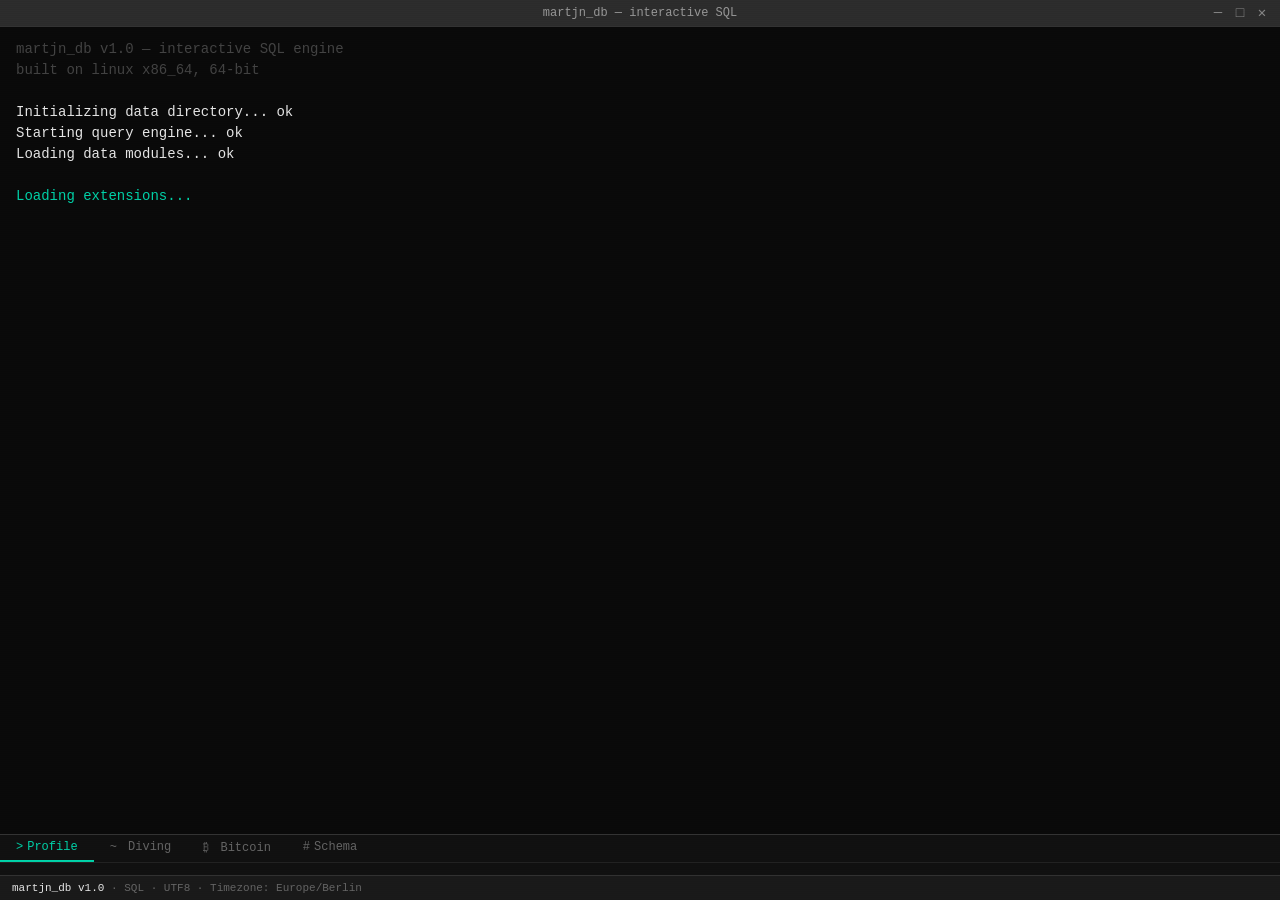
==== commit d1b464c0: "Split single HTML file into style.css, data.js, and app.js Separate concerns for easier maintenance:" ====
--- a/index.html
+++ b/index.html
@@ -22,300 +22,7 @@
 <meta name="twitter:title" content="Martin — Data Engineer @ sipgate">
 <meta name="twitter:description" content="Data Engineer building ETL pipelines and data platforms. Interactive SQL portfolio.">
 
-<style>
-  *, *::before, *::after { box-sizing: border-box; margin: 0; padding: 0; }
-
-  :root {
-    --green: #e8e8e8;
-    --dim-green: #aaaaaa;
-    --cyan: #00d4aa;
-    --yellow: #ffb800;
-    --red: #ff3333;
-    --blue: #5f87ff;
-    --magenta: #d75fd7;
-    --white: #cccccc;
-    --bright-white: #ffffff;
-    --bg: #0a0a0a;
-    --row-alt: #0f0f0f;
-    --border: #333;
-    --font: 'Courier New', 'Liberation Mono', 'Consolas', monospace;
-  }
-
-  html, body {
-    height: 100%;
-    background: var(--bg);
-    color: var(--green);
-    font-family: var(--font);
-    font-size: 14px;
-    line-height: 1.5;
-    overflow: hidden;
-  }
-
-  /* === BOOT SCREEN === */
-  #boot-screen {
-    position: fixed;
-    top: 0; right: 0; bottom: 0; left: 0;
-    background: var(--bg);
-    z-index: 100;
-    padding: 20px;
-    overflow: hidden;
-    transition: opacity 0.5s;
-  }
-  #boot-screen.hidden { opacity: 0; pointer-events: none; }
-  #boot-text { white-space: pre-wrap; }
-  .boot-ok { color: var(--green); }
-  .boot-warn { color: var(--yellow); }
-  .boot-info { color: var(--cyan); }
-  .boot-dim { color: #444; }
-
-  /* === MAIN TERMINAL === */
-  #terminal-wrap {
-    display: none;
-    flex-direction: column;
-    height: 100vh;
-    width: 100%;
-    position: relative;
-    z-index: 1;
-  }
-  #terminal-wrap.active { display: flex; }
-
-  /* Title bar — Linux style */
-  #title-bar {
-    background: #2d2d2d;
-    border-bottom: 1px solid var(--border);
-    padding: 4px 12px;
-    display: flex;
-    align-items: center;
-    justify-content: center;
-    flex-shrink: 0;
-    -webkit-user-select: none; user-select: none;
-    position: relative;
-  }
-  #title-bar .title-text { color: #999; font-size: 12px; }
-  #title-bar .title-buttons {
-    position: absolute;
-    right: 8px;
-    display: flex;
-    gap: 2px;
-  }
-  #title-bar .title-btn {
-    width: 20px; height: 20px;
-    background: none; border: none;
-    color: #888; font-size: 14px;
-    font-family: var(--font);
-    cursor: default;
-    display: flex; align-items: center; justify-content: center;
-  }
-  #title-bar .title-btn:hover { color: #ccc; background: #444; }
-
-  /* Terminal body */
-  #terminal {
-    flex: 1;
-    overflow-y: auto;
-    padding: 12px 16px;
-    scrollbar-width: thin;
-    scrollbar-color: #333 transparent;
-  }
-  #terminal::-webkit-scrollbar { width: 6px; }
-  #terminal::-webkit-scrollbar-thumb { background: #333; border-radius: 3px; }
-
-  #output { white-space: pre-wrap; word-break: break-word; }
-
-  /* SQL Prompt */
-  .prompt-db { color: var(--cyan); font-weight: bold; }
-  .prompt-arrow { color: var(--yellow); }
-
-  #input-line { display: flex; align-items: center; }
-  #cmd-input {
-    background: none; border: none;
-    color: var(--green);
-    font-family: var(--font);
-    font-size: 14px;
-    outline: none; flex: 1;
-    caret-color: var(--green);
-    margin-left: 4px;
-  }
-
-  /* Styled elements */
-  .heading { color: var(--cyan); font-weight: bold; }
-  .kw { color: var(--blue); font-weight: bold; }
-  .str { color: var(--yellow); }
-  .num { color: var(--magenta); }
-  .col { color: var(--cyan); }
-  .tbl { color: var(--green); font-weight: bold; }
-  .dim { color: #666; }
-  .error { color: var(--red); }
-  .accent { color: var(--green); }
-  .link { color: var(--cyan); text-decoration: underline; cursor: pointer; }
-  .link:hover { color: var(--bright-white); }
-  .cmd-echo { color: var(--white); }
-  .cmd-echo .typed-cmd { color: var(--green); }
-
-  /* SQL result tables */
-  .sql-table { color: var(--white); }
-  .sql-table .border { color: #444; }
-  .sql-table .header { color: var(--cyan); font-weight: bold; }
-  .sql-table .row-even { color: var(--white); }
-  .sql-table .row-odd { color: #aaa; }
-  .sql-table .null { color: #555; font-style: italic; }
-  .sql-rows { color: var(--dim-green); }
-
-  /* Query panel */
-  #query-panel {
-    border-top: 1px solid var(--border);
-    background: #111;
-    flex-shrink: 0;
-  }
-  #query-tabs {
-    display: flex;
-    border-bottom: 1px solid #222;
-    -webkit-user-select: none; user-select: none;
-  }
-  .query-tab {
-    padding: 5px 16px;
-    font-family: var(--font);
-    font-size: 12px;
-    color: #666;
-    cursor: pointer;
-    border: none;
-    background: none;
-    border-bottom: 2px solid transparent;
-    transition: all 0.15s;
-  }
-  .query-tab:hover { color: #aaa; }
-  .query-tab.active { color: var(--cyan); border-bottom-color: var(--cyan); }
-  .query-tab.tab-btc.active { color: var(--yellow); border-bottom-color: var(--yellow); }
-  .query-tab.tab-dive.active { color: #00bfff; border-bottom-color: #00bfff; }
-  .query-tab .tab-icon { margin-right: 4px; }
-  #query-suggestions {
-    padding: 6px 12px;
-    overflow-x: auto;
-    white-space: nowrap;
-    scrollbar-width: thin;
-    scrollbar-color: #333 transparent;
-  }
-  #query-suggestions::-webkit-scrollbar { height: 4px; }
-  #query-suggestions::-webkit-scrollbar-thumb { background: #333; border-radius: 2px; }
-  .suggestion {
-    display: inline-block;
-    background: #1a1a1a;
-    border: 1px solid #333;
-    color: var(--cyan);
-    padding: 3px 10px;
-    margin: 2px 4px;
-    font-family: var(--font);
-    font-size: 12px;
-    cursor: pointer;
-    border-radius: 3px;
-    transition: all 0.15s;
-    -webkit-user-select: none; user-select: none;
-  }
-  .suggestion:hover {
-    background: #222;
-    border-color: var(--cyan);
-    color: var(--bright-white);
-  }
-  .suggestion.cat-schema { border-color: #444; color: var(--blue); }
-  .suggestion.cat-schema:hover { border-color: var(--blue); }
-  .suggestion.cat-data { border-color: #444; color: var(--green); }
-  .suggestion.cat-data:hover { border-color: var(--green); }
-  .suggestion.cat-fun { border-color: #444; color: var(--yellow); }
-  .suggestion.cat-fun:hover { border-color: var(--yellow); }
-  .suggestion.cat-btc { border-color: #444; color: #f7931a; }
-  .suggestion.cat-btc:hover { border-color: #f7931a; color: var(--bright-white); }
-  .suggestion.cat-dive { border-color: #444; color: #00bfff; }
-  .suggestion.cat-dive:hover { border-color: #00bfff; color: var(--bright-white); }
-  .suggestion.kb-active { background: #222; color: var(--bright-white); }
-  .suggestion.kb-active.cat-data { border-color: var(--green); }
-  .suggestion.kb-active.cat-schema { border-color: var(--blue); }
-  .suggestion.kb-active.cat-fun { border-color: var(--yellow); }
-  .suggestion.kb-active.cat-btc { border-color: #f7931a; color: var(--bright-white); }
-  .suggestion.kb-active.cat-dive { border-color: #00bfff; color: var(--bright-white); }
-  .suggestion.kb-active { border-color: var(--cyan); }
-
-  /* Menu mode indicator */
-  #query-panel.menu-mode { border-top-color: var(--cyan); }
-  #query-panel.menu-mode #query-tabs { background: #1a1a1a; }
-  .query-tab.tab-focus { outline: 1px solid var(--cyan); outline-offset: -1px; }
-
-  /* Status bar */
-  #status-bar {
-    background: #1a1a1a;
-    border-top: 1px solid var(--border);
-    padding: 4px 12px;
-    display: flex;
-    justify-content: space-between;
-    font-size: 11px;
-    color: #666;
-    flex-shrink: 0;
-    -webkit-user-select: none; user-select: none;
-  }
-  #status-bar .active { color: var(--green); }
-
-  /* Scanlines */
-  #terminal::after {
-    content: '';
-    position: fixed; top: 0; right: 0; bottom: 0; left: 0;
-    background: repeating-linear-gradient(0deg, rgba(0,0,0,0.03) 0px, rgba(0,0,0,0.03) 1px, transparent 1px, transparent 2px);
-    pointer-events: none; z-index: 10;
-  }
-
-
-  /* Screen-reader only (visible to crawlers, hidden visually) */
-  .sr-only {
-    position: absolute;
-    width: 1px;
-    height: 1px;
-    padding: 0;
-    margin: -1px;
-    overflow: hidden;
-    clip: rect(0, 0, 0, 0);
-    white-space: nowrap;
-    border: 0;
-  }
-
-  /* SQL tables: horizontal scroll on overflow */
-  .table-scroll { overflow-x: auto; -webkit-overflow-scrolling: touch; }
-
-  @media (max-width: 600px) {
-    html, body { font-size: 12px; overflow: hidden; height: 100%; }
-
-    /* Title bar compact */
-    #title-bar { padding: 3px 8px; }
-    #title-bar .title-text { font-size: 11px; }
-    #title-bar .title-buttons { display: none; }
-
-    /* Terminal body */
-    #terminal { padding: 6px 8px; }
-    #output { font-size: 11px; }
-
-    /* Input line */
-    #input-line { font-size: 12px; }
-    #cmd-input { font-size: 12px; }
-    .prompt-db { font-size: 11px; }
-    .prompt-arrow { font-size: 11px; }
-
-    /* Tabs: scrollable, compact */
-    #query-tabs { overflow-x: auto; -webkit-overflow-scrolling: touch; }
-    .query-tab { padding: 5px 10px; font-size: 11px; white-space: nowrap; flex-shrink: 0; }
-    .query-tab .tab-icon { margin-right: 2px; }
-
-    /* Suggestions: wrapping on mobile for easier tapping */
-    #query-suggestions { padding: 6px 8px; white-space: normal; }
-    .suggestion { font-size: 11px; padding: 4px 8px; margin: 3px 3px; }
-
-    /* Status bar compact */
-    #status-bar { padding: 3px 8px; font-size: 10px; }
-  }
-
-  /* Small phones */
-  @media (max-width: 380px) {
-    html, body { font-size: 11px; }
-    #output { font-size: 10px; }
-    .query-tab { padding: 4px 8px; font-size: 10px; }
-    .suggestion { font-size: 10px; padding: 3px 6px; }
-  }
-</style>
+<link rel="stylesheet" href="style.css">
 </head>
 <body>
 
@@ -373,1085 +80,7 @@
   </div>
 </div>
 
-<script>
-(function() {
-  'use strict';
-
-  // ===================== DYNAMIC HELPERS =====================
-  const HALVING_REF = { height: 840000, time: new Date('2024-04-20T00:09:27Z').getTime() };
-  const BLOCK_INTERVAL = 600000; // 10 min in ms
-  const PAGE_LOAD = Date.now();
-
-  function currentBlockHeight() {
-    return HALVING_REF.height + Math.floor((Date.now() - HALVING_REF.time) / BLOCK_INTERVAL);
-  }
-
-  function blockTimestamp(height) {
-    const ms = HALVING_REF.time + (height - HALVING_REF.height) * BLOCK_INTERVAL;
-    return new Date(ms).toISOString().replace('T', ' ').slice(0, 19);
-  }
-
-  function todayStr() {
-    return new Date().toISOString().slice(0, 10);
-  }
-
-  function randomHash() {
-    const hex = '0123456789abcdef';
-    let h = '00000000000000000';
-    for (let i = 0; i < 5; i++) h += hex[Math.floor(Math.random() * 16)];
-    return h + '..' + hex[Math.floor(Math.random() * 16)] + hex[Math.floor(Math.random() * 16)] + hex[Math.floor(Math.random() * 16)];
-  }
-
-  function randomTxid() {
-    const hex = '0123456789abcdef';
-    let h = '';
-    for (let i = 0; i < 8; i++) h += hex[Math.floor(Math.random() * 16)];
-    return h + '..' + hex[Math.floor(Math.random() * 16)] + hex[Math.floor(Math.random() * 16)] + hex[Math.floor(Math.random() * 16)] + hex[Math.floor(Math.random() * 16)];
-  }
-
-  const MINERS = ['Foundry USA', 'AntPool', 'F2Pool', 'ViaBTC', 'Binance Pool', 'MARA Pool', 'Braiins'];
-
-  const NOW_HEIGHT = currentBlockHeight();
-  const NOW_TS = blockTimestamp(NOW_HEIGHT);
-  const RECENT_1 = NOW_HEIGHT - Math.floor(Math.random() * 50 + 10);
-  const RECENT_2 = NOW_HEIGHT - Math.floor(Math.random() * 200 + 60);
-  const RECENT_3 = NOW_HEIGHT - Math.floor(Math.random() * 1000 + 300);
-
-  // ===================== DATA =====================
-  const TABLES = {
-    profile: {
-      columns: ['key', 'value'],
-      types: ['varchar', 'varchar'],
-      rows: [
-        ['name', 'Martin'],
-        ['role', 'Data Engineer'],
-        ['company', 'sipgate'],
-        ['location', 'Germany'],
-        ['website', 'https://martjn.net'],
-        ['github', 'https://github.com/martjn-net'],
-        ['since', '2008'],
-        ['motto', 'Making data flow — from raw events to actionable insights.'],
-      ]
-    },
-    skills: {
-      columns: ['skill', 'category', 'proficiency', 'years_exp'],
-      types: ['varchar', 'varchar', 'int', 'int'],
-      rows: [
-        ['Python',     'language',  95, 12],
-        ['SQL',        'language',  90, 14],
-        ['Bash',       'language',  80, 14],
-        ['JavaScript', 'language',  65,  8],
-        ['BigQuery',   'database',  88,  6],
-        ['PostgreSQL', 'database',  82, 10],
-        ['MySQL',      'database',  85, 14],
-        ['GCP',        'cloud',     78,  6],
-        ['Docker',     'cloud',     72,  5],
-        ['Linux',      'infra',     88, 16],
-        ['Git',        'tool',      85, 12],
-        ['REST APIs',  'tool',      82, 10],
-        ['ETL',        'concept',   92, 10],
-      ]
-    },
-    tools: {
-      columns: ['name', 'category', 'version'],
-      types: ['varchar', 'varchar', 'varchar'],
-      rows: [
-        ['python3',    'runtime',  '3.12.3'],
-        ['pip',        'package',  '24.0'],
-        ['bq',         'cli',      '2.1.4'],
-        ['gcloud',     'cli',      '472.0'],
-        ['sql-cli',    'client',   '1.0.0'],
-        ['psql',       'client',   '16.2'],
-        ['mysql',      'client',   '8.0.37'],
-        ['docker',     'container','26.1.3'],
-        ['git',        'vcs',      '2.45.1'],
-        ['curl',       'network',  '8.7.1'],
-        ['jq',         'util',     '1.7.1'],
-        ['tmux',       'terminal', '3.4'],
-        ['vim',        'editor',   '9.1'],
-      ]
-    },
-    experience: {
-      columns: ['period', 'role', 'focus'],
-      types: ['varchar', 'varchar', 'text'],
-      rows: [
-        ['2008 – present', 'Data Engineer', 'ETL pipelines, data warehousing, analytics infrastructure'],
-      ]
-    },
-    blocks: {
-      columns: ['height', 'hash', 'timestamp', 'tx_count', 'size', 'miner', 'reward_btc'],
-      types: ['int', 'varchar', 'varchar', 'int', 'int', 'varchar', 'float'],
-      rows: [
-        [0,      '000000000019d668..ae26f', '2009-01-03 18:15:05', 1,    285,     'Satoshi',      50.0],
-        [170000, '0000000000000003..b84cf', '2012-02-14 09:23:17', 245,  215234,  'SlushPool',    50.0],
-        [210000, '000000000000048b..2a16d', '2012-11-28 15:24:38', 1322, 498632,  'BTCGuild',     25.0],
-        [420000, '000000000000000002..f4e8', '2016-07-09 16:46:13', 1837, 998412,  'F2Pool',       12.5],
-        [630000, '0000000000000000000f..3a1', '2020-05-11 19:23:43', 2733, 1186420, 'AntPool',      6.25],
-        [788000, '00000000000000000001..c7f', '2023-05-01 08:12:55', 3842, 1543210, 'Foundry USA',  6.25],
-        [800000, '00000000000000000002..d9a', '2023-07-24 09:34:22', 4105, 1621340, 'AntPool',      6.25],
-        [830000, '00000000000000000003..e2b', '2024-01-15 14:08:11', 3654, 1578900, 'ViaBTC',       6.25],
-        [840000, '00000000000000000001..f5c', '2024-04-20 00:09:27', 3950, 1598432, 'Foundry USA',  3.125],
-        [860000, '00000000000000000002..a8d', '2024-09-12 11:45:33', 4210, 1645120, 'F2Pool',       3.125],
-        [RECENT_3, randomHash(), blockTimestamp(RECENT_3), 3800 + Math.floor(Math.random()*800), 1500000 + Math.floor(Math.random()*200000), MINERS[Math.floor(Math.random()*MINERS.length)], 3.125],
-        [RECENT_2, randomHash(), blockTimestamp(RECENT_2), 3800 + Math.floor(Math.random()*800), 1500000 + Math.floor(Math.random()*200000), MINERS[Math.floor(Math.random()*MINERS.length)], 3.125],
-        [RECENT_1, randomHash(), blockTimestamp(RECENT_1), 3800 + Math.floor(Math.random()*800), 1500000 + Math.floor(Math.random()*200000), MINERS[Math.floor(Math.random()*MINERS.length)], 3.125],
-        [NOW_HEIGHT, randomHash(), NOW_TS, 3800 + Math.floor(Math.random()*800), 1500000 + Math.floor(Math.random()*200000), MINERS[Math.floor(Math.random()*MINERS.length)], 3.125],
-      ]
-    },
-    transactions: {
-      columns: ['txid', 'block_height', 'timestamp', 'from_addr', 'to_addr', 'value_btc', 'fee_sat', 'type'],
-      types: ['varchar', 'int', 'varchar', 'varchar', 'varchar', 'float', 'int', 'varchar'],
-      rows: [
-        ['4a5e1e4b..da33b', 0,      '2009-01-03 18:15:05', 'coinbase',                    '1A1zP1..DivfNa', 50.0,      0,     'coinbase'],
-        ['a1075db5..f5d48d', 57043,  '2010-05-22 18:16:31', '1XPTgD..RCeas5',             '17SkEw..QVCvAE', 10000.0,   0,     'transfer'],
-        ['f4184fc5..30e0', 170,     '2009-01-12 03:30:25', '12cbQL..GoUAhE',              '1Q2TW..iqz3T',  10.0,      0,     'transfer'],
-        ['e3b0c442..48f8', 788000,  '2023-05-01 08:15:22', 'bc1qxy..w4nz0s',              'bc1q9h..m42sfk', 0.5,       4200,  'transfer'],
-        ['7d2b5c89..a3f1', 800000,  '2023-07-24 09:40:11', '3J98t1..hWNLy',               'bc1qw5..v8f3t4', 2.35,      3150,  'transfer'],
-        ['b8c1d4e2..f5a7', 830000,  '2024-01-15 14:12:33', 'bc1qm3..x7k2p',              '1BoatS..gSbv5Y', 150.0,     8400,  'transfer'],
-        ['c9d2e5f3..b8c4', 840000,  '2024-04-20 00:15:44', '14qViL..Bd2Yz9',              'bc1qcr..9nh3qa', 0.025,     2100,  'transfer'],
-        ['d1e3f6a4..c9d5', 860000,  '2024-09-12 11:50:18', 'bc1qfn..kp8m3j',              '3QJmV3..S8DP2p', 42.0,      5600,  'transfer'],
-        ['e2f4a7b5..d1e6', 860000,  '2024-09-12 12:05:22', 'bc1q7c..qn4w2z',              'bc1qxy..w4nz0s', 1500.0,    12500, 'whale'],
-        [randomTxid(), RECENT_3, blockTimestamp(RECENT_3), '1NDyJt..LPhpTq',              'bc1qd7..j5v2xk', 0.001,     1050,  'transfer'],
-        [randomTxid(), RECENT_3, blockTimestamp(RECENT_3), 'bc1qgl..pm9f4r',              '3FZbgi..LPGe4c', 8900.0,    28000, 'whale'],
-        [randomTxid(), RECENT_1, blockTimestamp(RECENT_1), 'bc1qh8..sw5n6t',              'bc1q9h..m42sfk', 0.15,      1800,  'transfer'],
-        [randomTxid(), NOW_HEIGHT, NOW_TS, '3J98t1..hWNLy',               'bc1qxy..w4nz0s', 3200.0,    35000, 'whale'],
-      ]
-    },
-    addresses: {
-      columns: ['address', 'label', 'balance_btc', 'tx_count', 'first_seen', 'last_seen'],
-      types: ['varchar', 'varchar', 'float', 'int', 'varchar', 'varchar'],
-      rows: [
-        ['1A1zP1..DivfNa', 'Satoshi (Genesis)',  72.83,     3542,  '2009-01-03', todayStr()],
-        ['bc1qxy..w4nz0s', 'Binance Cold',       248935.5,  89432, '2019-07-08', todayStr()],
-        ['bc1q9h..m42sfk', 'Bitfinex Hot',        45210.2,  34521, '2017-11-02', todayStr()],
-        ['3J98t1..hWNLy',  'Unknown Whale #1',    31200.8,  1205,  '2018-03-15', todayStr()],
-        ['bc1qgl..pm9f4r', 'Unknown Whale #2',    22450.0,  312,   '2020-08-22', todayStr()],
-        ['14qViL..Bd2Yz9', 'Mt.Gox Trustee',      0.0,      4521,  '2011-06-19', '2024-07-05'],
-        ['1BoatS..gSbv5Y', 'Satoshi Dice',         0.001,   98234, '2012-04-17', '2024-01-15'],
-        ['1NDyJt..LPhpTq', 'Faucet',              0.042,    65432, '2010-06-11', todayStr()],
-        ['bc1qfn..kp8m3j', 'Kraken Hot',          18750.3,  54210, '2018-09-30', todayStr()],
-        ['bc1qw5..v8f3t4', 'Coinbase Custody',    95320.1,  72100, '2018-01-15', todayStr()],
-        ['3FZbgi..LPGe4c', 'Grayscale GBTC',     186230.0,  2340,  '2019-01-28', todayStr()],
-        ['bc1qd7..j5v2xk', 'Individual',           1.25,    47,    '2023-06-01', todayStr()],
-      ]
-    },
-    mempool: {
-      columns: ['txid', 'from_addr', 'to_addr', 'value_btc', 'fee_sat', 'size_bytes', 'waiting_sec'],
-      types: ['varchar', 'varchar', 'varchar', 'float', 'int', 'int', 'int'],
-      _baseWait: [12, 45, 120, 8, 340],
-      get rows() {
-        const elapsed = Math.floor((Date.now() - PAGE_LOAD) / 1000);
-        return [
-          [randomTxid(), 'bc1qr5..mt7x2k', 'bc1qxy..w4nz0s', 0.75,    3200,  225,  this._baseWait[0] + elapsed],
-          [randomTxid(), '3QJmV3..S8DP2p', 'bc1q9h..m42sfk', 5.0,     8500,  380,  this._baseWait[1] + elapsed],
-          [randomTxid(), 'bc1qh8..sw5n6t', '1NDyJt..LPhpTq', 0.003,   1050,  142,  this._baseWait[2] + elapsed],
-          [randomTxid(), 'bc1qfn..kp8m3j', '3J98t1..hWNLy',  250.0,   18000, 520,  this._baseWait[3] + elapsed],
-          [randomTxid(), 'bc1qgl..pm9f4r', 'bc1qd7..j5v2xk', 0.1,     1500,  190,  this._baseWait[4] + elapsed],
-        ];
-      }
-    },
-    dive_log: {
-      columns: ['dive_no', 'date', 'type', 'site', 'location', 'max_depth_m', 'duration', 'water_temp_c', 'visibility_m', 'buddy', 'notes'],
-      types: ['int', 'varchar', 'varchar', 'varchar', 'varchar', 'float', 'varchar', 'float', 'int', 'varchar', 'text'],
-      rows: [
-        [1,   '2019-06-15', 'scuba',  'Fühlinger See',       'Köln, DE',         8.2,  '42 min',   18.0,  4,  'Jens',      'First open water dive after DTSA*'],
-        [2,   '2019-06-15', 'scuba',  'Fühlinger See',       'Köln, DE',        10.5,  '38 min',   17.5,  4,  'Jens',      'Compass navigation practice'],
-        [3,   '2019-09-20', 'free',   'Pool',                'Düsseldorf, DE',   2.0,  '1:30 min',  28.0, 25,  'Solo',      'First STA training, breathing technique'],
-        [4,   '2019-11-08', 'free',   'Pool',                'Düsseldorf, DE',   3.0,  '1:55 min',  27.0, 25,  'Solo',      'STA progress, relaxation improving'],
-        [5,   '2020-02-10', 'free',   'Pool',                'Düsseldorf, DE',   3.5,  '2:15 min',  28.0, 25,  'Solo',      'STA new PB, contractions from 1:50'],
-        [6,   '2020-06-22', 'scuba',  'Blauer See',          'Ratingen, DE',    15.0,  '45 min',   14.0,  5,  'Jens',      'Explored old concrete structures on bottom'],
-        [7,   '2020-07-14', 'free',   'Banana Beach',        'Zakynthos, GR',   10.0,  '1:35 min',  25.0, 20,  'Solo',      'CWT first Frenzel attempts in open water'],
-        [8,   '2020-07-15', 'scuba',  'Zakynthos Caves',     'Zakynthos, GR',   18.0,  '48 min',   22.0, 30,  'Nikos',     'Sea turtles inside the cave!'],
-        [9,   '2020-07-16', 'free',   'Banana Beach',        'Zakynthos, GR',   14.5,  '1:48 min',  25.0, 22,  'Solo',      'CWT Frenzel working down to 14m'],
-        [10,  '2021-03-12', 'free',   'Pool',                'Düsseldorf, DE',   3.5,  '65 m DYN',  27.0, 25,  'Solo',      'DYN with fins, improved streamline'],
-        [11,  '2021-05-30', 'scuba',  'Sundhäuser See',      'Nordhausen, DE',  18.0,  '44 min',   10.0,  6,  'Alex',      'Underwater park with sunken objects'],
-        [12,  '2021-08-14', 'free',   'Krk Island',          'Krk, HR',         18.3,  '1:52 min',  24.0, 25,  'Marco',     'CWT along the cliff, clean Frenzel'],
-        [13,  '2021-08-15', 'free',   'Krk Island',          'Krk, HR',         21.0,  '2:00 min',  24.0, 25,  'Marco',     'New depth PB, mouthfill from 15m'],
-        [14,  '2021-08-16', 'scuba',  'Plavnik Wall',        'Krk, HR',         20.0,  '50 min',   18.0, 20,  'Marco',     'Wall dive, spotted eagle ray'],
-        [15,  '2022-01-15', 'free',   'Pool',                'Düsseldorf, DE',   3.5,  '3:02 min',  27.0, 25,  'Solo',      'STA new PB 3:02, contractions from 2:20'],
-        [16,  '2022-04-22', 'free',   'Pool',                'Düsseldorf, DE',   3.5,  '82 m DYN',  27.0, 25,  'Solo',      'DYN PB, found the right kick rhythm'],
-        [17,  '2022-06-18', 'free',   'Lago di Garda',       'Gardasee, IT',    24.0,  '2:10 min',  22.0, 15,  'Marco',     'FIM training, clean mouthfill from 18m'],
-        [18,  '2022-06-19', 'free',   'Lago di Garda',       'Gardasee, IT',    26.5,  '2:18 min',  21.0, 15,  'Marco',     'CWT new PB! Enjoyed freefall from 20m'],
-        [19,  '2023-03-25', 'free',   'Pool',                'Düsseldorf, DE',   3.5,  '90 m DYN',  27.0, 25,  'Solo',      'DYN new PB, passed AIDA3 exam'],
-        [20,  '2023-07-10', 'scuba',  'Ras Mohammed',        'Sharm el-Sheikh, EG', 18.0, '52 min', 28.0, 35, 'Ahmed',     'Shark Reef, incredible visibility'],
-        [21,  '2023-07-12', 'free',   'Blue Hole',           'Dahab, EG',       28.0,  '2:25 min',  26.0, 40,  'Solo',      'CWT new PB 28m, saw The Arch from above'],
-        [22,  '2023-07-13', 'free',   'Blue Hole',           'Dahab, EG',       25.0,  '2:15 min',  26.0, 40,  'Solo',      'FIM relaxation dive, dolphins!'],
-        [23,  '2024-06-08', 'free',   'Kornati Islands',     'Murter, HR',      27.0,  '2:20 min',  24.0, 30,  'Marco',     'CWT between the islands, octopus at 15m'],
-        [24,  '2024-06-09', 'scuba',  'Kornati Wreck',       'Murter, HR',      16.0,  '55 min',   20.0, 18,  'Marco',     'Small fishing wreck, relaxed dive'],
-        [25,  '2024-09-14', 'free',   'Pool',                'Düsseldorf, DE',   3.5,  '3:15 min',  27.0, 25,  'Solo',      'STA new PB 3:15! Mental calm was the key'],
-        [26,  '2025-02-22', 'free',   'Pool',                'Düsseldorf, DE',   4.0,  '95 m DYN',  27.0, 25,  'Solo',      'Pool training, DYN new PB, 100m within reach'],
-      ]
-    },
-    dive_certs: {
-      columns: ['cert', 'org', 'type', 'date', 'dives_at_cert'],
-      types: ['varchar', 'varchar', 'varchar', 'varchar', 'int'],
-      rows: [
-        ['Grundtauchschein',  'VDST',  'scuba',  '2019-04-20',  0],
-        ['DTSA*',             'VDST',  'scuba',  '2019-06-15',  2],
-        ['AIDA*',             'AIDA',  'free',   '2020-03-01',  5],
-        ['AIDA**',            'AIDA',  'free',   '2021-08-15', 13],
-        ['AIDA***',           'AIDA',  'free',   '2023-03-25', 19],
-      ]
-    },
-    dive_stats: {
-      columns: ['metric', 'value'],
-      types: ['varchar', 'varchar'],
-      get rows() {
-        return [
-          ['Total Dives',         '26'],
-          ['Scuba Dives',         '8'],
-          ['Freedives',           '18'],
-          ['Max Depth (Scuba)',   '20.0 m'],
-          ['Max Depth (Free)',    '28.0 m'],
-          ['Max Bottom Time',     '55 min'],
-          ['Max Breath Hold',     '3:15 min'],
-          ['Max DYN',             '95 m'],
-          ['Countries',           '5 (DE, GR, HR, IT, EG)'],
-          ['Certification',       'DTSA* / AIDA***'],
-          ['Diving Since',        '2019'],
-        ];
-      }
-    }
-  };
-
-  // ===================== SUGGESTIONS =====================
-  const SUGGESTIONS = {
-    profile: [
-      { label: 'About me',       query: 'SELECT * FROM profile;',               cat: 'data' },
-      { label: 'Skills',         query: "SELECT * FROM skills;",                cat: 'data' },
-      { label: 'Experience',     query: 'SELECT * FROM experience;',            cat: 'data' },
-      { label: 'Contact',        query: "SELECT value FROM profile WHERE key IN ('website','github');", cat: 'data' },
-      { label: 'EXPLAIN me',     query: 'EXPLAIN SELECT * FROM martjn;',        cat: 'fun' },
-      { label: 'Uptime',         query: "SELECT DATEDIFF(NOW(), '2008-11-01') AS uptime;", cat: 'fun' },
-    ],
-    bitcoin: [
-      { label: 'Latest Blocks',        query: 'SELECT height, timestamp, tx_count, miner, reward_btc FROM blocks ORDER BY height DESC LIMIT 5;', cat: 'btc' },
-      { label: 'Halving History',       query: "SELECT height, timestamp, reward_btc FROM blocks WHERE height IN (0, 210000, 420000, 630000, 840000) ORDER BY height;", cat: 'btc' },
-      { label: 'Miner Stats',           query: 'SELECT miner, COUNT(*) as count, ROUND(AVG(tx_count)) as avg_tx FROM blocks GROUP BY miner ORDER BY count DESC;', cat: 'btc' },
-      { label: 'Whale Transactions',    query: "SELECT txid, timestamp, from_addr, to_addr, value_btc FROM transactions WHERE type = 'whale' ORDER BY value_btc DESC;", cat: 'btc' },
-      { label: 'Top Addresses',         query: 'SELECT address, label, balance_btc FROM addresses ORDER BY balance_btc DESC LIMIT 5;', cat: 'btc' },
-      { label: 'Satoshi Address',       query: "SELECT * FROM addresses WHERE label = 'Satoshi (Genesis)';", cat: 'btc' },
-      { label: 'Pizza TX',              query: "SELECT * FROM transactions WHERE txid = 'a1075db5..f5d48d';", cat: 'btc' },
-      { label: 'Mempool',               query: 'SELECT txid, value_btc, fee_sat, waiting_sec FROM mempool ORDER BY fee_sat DESC;', cat: 'btc' },
-      { label: 'Fee Analysis',          query: 'SELECT block_height, value_btc, fee_sat FROM transactions WHERE fee_sat > 0 ORDER BY fee_sat DESC LIMIT 5;', cat: 'btc' },
-      { label: 'Exchange Wallets',      query: "SELECT address, label, balance_btc, tx_count FROM addresses WHERE label LIKE '%Binance%' ORDER BY balance_btc DESC;", cat: 'btc' },
-    ],
-    diving: [
-      { label: 'Dive Stats',            query: 'SELECT * FROM dive_stats;',        cat: 'dive' },
-      { label: 'All Dives',             query: 'SELECT dive_no, date, type, site, max_depth_m, duration FROM dive_log ORDER BY dive_no;', cat: 'dive' },
-      { label: 'Scuba Dives',           query: "SELECT dive_no, date, site, max_depth_m, duration FROM dive_log WHERE type = 'scuba' ORDER BY dive_no;", cat: 'dive' },
-      { label: 'Freedives',             query: "SELECT dive_no, date, site, max_depth_m, duration FROM dive_log WHERE type = 'free' ORDER BY dive_no;", cat: 'dive' },
-      { label: 'Deepest Dives',         query: 'SELECT dive_no, date, type, site, max_depth_m FROM dive_log ORDER BY max_depth_m DESC LIMIT 5;', cat: 'dive' },
-      { label: 'Certifications',        query: 'SELECT * FROM dive_certs ORDER BY date;', cat: 'dive' },
-      { label: 'Dive Sites',            query: 'SELECT site, location, COUNT(*) as dives FROM dive_log GROUP BY site ORDER BY dives DESC;', cat: 'dive' },
-      { label: 'Egypt Dives',           query: "SELECT dive_no, date, site, max_depth_m, notes FROM dive_log WHERE location LIKE '%EG%';", cat: 'dive' },
-      { label: 'Cold Dives',            query: 'SELECT dive_no, date, site, water_temp_c, max_depth_m FROM dive_log WHERE water_temp_c < 10 ORDER BY water_temp_c;', cat: 'dive' },
-      { label: 'Latest Dive',           query: 'SELECT * FROM dive_log ORDER BY dive_no DESC LIMIT 1;', cat: 'dive' },
-    ],
-    schema: [
-      { label: 'SHOW TABLES',           query: 'SHOW TABLES;',                    cat: 'schema' },
-      { label: 'DESCRIBE profile',      query: 'DESCRIBE profile;',               cat: 'schema' },
-      { label: 'DESCRIBE skills',       query: 'DESCRIBE skills;',                cat: 'schema' },
-      { label: 'DESCRIBE blocks',       query: 'DESCRIBE blocks;',                cat: 'schema' },
-      { label: 'DESCRIBE transactions', query: 'DESCRIBE transactions;',           cat: 'schema' },
-      { label: 'DESCRIBE addresses',    query: 'DESCRIBE addresses;',              cat: 'schema' },
-      { label: 'DESCRIBE mempool',      query: 'DESCRIBE mempool;',                cat: 'schema' },
-      { label: 'DESCRIBE dive_log',     query: 'DESCRIBE dive_log;',               cat: 'schema' },
-      { label: 'DESCRIBE dive_certs',   query: 'DESCRIBE dive_certs;',             cat: 'schema' },
-      { label: 'DESCRIBE dive_stats',   query: 'DESCRIBE dive_stats;',             cat: 'schema' },
-    ],
-  };
-
-  // ===================== BOOT =====================
-  const terminalWrap = document.getElementById('terminal-wrap');
-  document.getElementById('boot-screen').style.display = 'none';
-  terminalWrap.classList.add('active');
-
-  const bootLines = [
-    { text: 'martjn_db v1.0 — interactive SQL engine', cls: 'boot-dim', delay: 150 },
-    { text: 'built on linux x86_64, 64-bit', cls: 'boot-dim', delay: 100 },
-    { text: '', delay: 150 },
-    { text: 'Initializing data directory... ok', cls: 'boot-ok', delay: 150 },
-    { text: 'Starting query engine... ok', cls: 'boot-ok', delay: 180 },
-    { text: 'Loading data modules... ok', cls: 'boot-ok', delay: 150 },
-    { text: '', delay: 120 },
-    { text: 'Loading extensions...', cls: 'boot-info', delay: 180 },
-    { text: '  loaded extension: python3u', cls: 'boot-ok', delay: 100 },
-    { text: '  loaded extension: crypto', cls: 'boot-ok', delay: 80 },
-    { text: '  loaded extension: stats', cls: 'boot-ok', delay: 80 },
-    { text: '  loaded extension: json', cls: 'boot-ok', delay: 80 },
-    { text: '  loaded extension: cron', cls: 'boot-ok', delay: 80 },
-    { text: '  loaded extension: http', cls: 'boot-ok', delay: 80 },
-    { text: '  loaded extension: hashlib', cls: 'boot-ok', delay: 80 },
-    { text: '', delay: 120 },
-    { text: 'Connecting to martjn_db...', cls: 'boot-info', delay: 250 },
-    { text: '  host=localhost user=visitor', cls: 'boot-dim', delay: 120 },
-    { text: '  encrypted connection established', cls: 'boot-dim', delay: 150 },
-    { text: 'Connection ready.', cls: 'boot-ok', delay: 180 },
-    { text: '', delay: 120 },
-    { text: 'Loading schemas...', cls: 'boot-info', delay: 180 },
-    { text: '  → public.profile        (9 rows)', cls: 'boot-ok', delay: 80 },
-    { text: '  → public.skills        (13 rows)', cls: 'boot-ok', delay: 80 },
-    { text: '  → public.tools         (13 rows)', cls: 'boot-ok', delay: 80 },
-    { text: '  → public.experience     (1 row)',  cls: 'boot-ok', delay: 80 },
-    { text: '  → diving.dive_log      (26 rows)', cls: 'boot-ok', delay: 80 },
-    { text: '  → diving.dive_certs     (5 rows)', cls: 'boot-ok', delay: 80 },
-    { text: '  → diving.dive_stats    (10 rows)', cls: 'boot-ok', delay: 80 },
-    { text: '  → blockchain.blocks    (12 rows)', cls: 'boot-ok', delay: 80 },
-    { text: '  → blockchain.transactions (13 rows)', cls: 'boot-ok', delay: 80 },
-    { text: '  → blockchain.addresses (12 rows)', cls: 'boot-ok', delay: 80 },
-    { text: '  → blockchain.mempool    (5 rows)', cls: 'boot-ok', delay: 80 },
-    { text: '', delay: 150 },
-    { text: 'Syncing dive_log... 26 dives, last: ' + new Date(Date.now() - 7 * 86400000).toISOString().slice(0, 10) + ' ✓', cls: 'boot-ok', delay: 200 },
-    { text: 'Syncing blockchain index... block #' + (840000 + Math.floor((Date.now() - new Date('2024-04-20T00:09:27Z').getTime()) / 600000)) + ' ✓', cls: 'boot-ok', delay: 250 },
-    { text: 'WARNING: caffeine_level below threshold (12%)', cls: 'boot-warn', delay: 300 },
-    { text: '', delay: 150 },
-    { text: 'Type SHOW TABLES to list tables, press ESC for menu navigation, or HELP for help.', cls: 'boot-info', delay: 200 },
-    { text: '', delay: 150 },
-  ];
-
-  // renderBoot called after all definitions below
-
-  // ===================== TERMINAL =====================
-  const outputEl = document.getElementById('output');
-  const cmdInput = document.getElementById('cmd-input');
-  const terminal = document.getElementById('terminal');
-  const suggestionsEl = document.getElementById('query-suggestions');
-  const history = [];
-  let historyIndex = -1;
-
-  function printOutput(html) {
-    outputEl.insertAdjacentHTML('beforeend', html + '\n');
-  }
-
-  function printPromptEcho(cmd) {
-    printOutput(`<span class="cmd-echo"><span class="prompt-db">martjn_db</span><span class="prompt-arrow">=&gt;</span> <span class="typed-cmd">${escapeHtml(cmd)}</span></span>`);
-  }
-
-  function escapeHtml(s) {
-    return s.replace(/&/g,'&amp;').replace(/</g,'&lt;').replace(/>/g,'&gt;');
-  }
-
-  function scrollToBottom() {
-    terminal.scrollTop = terminal.scrollHeight;
-  }
-
-  function focusInput() {
-    cmdInput.focus();
-    setTimeout(function() { cmdInput.scrollIntoView({ block: 'nearest' }); }, 300);
-  }
-  terminal.addEventListener('click', focusInput);
-
-  function printMotd() {
-    printOutput(`<span class="heading">martjn_db v1.0</span>
-<span class="dim">Type HELP for help, SHOW TABLES to list tables, or press ESC for menu navigation.</span>
-`);
-  }
-
-  // ===================== RENDER SUGGESTIONS =====================
-  let activeTab = 'profile';
-
-  function renderSuggestions(tab) {
-    activeTab = tab || activeTab;
-    suggestionsEl.innerHTML = '';
-    const items = SUGGESTIONS[activeTab] || [];
-    for (const s of items) {
-      const btn = document.createElement('span');
-      btn.className = 'suggestion cat-' + s.cat;
-      btn.textContent = s.label;
-      btn.title = s.query;
-      btn.addEventListener('click', () => {
-        processCommand(s.query);
-        focusInput();
-      });
-      suggestionsEl.appendChild(btn);
-    }
-    // Update tab styling
-    document.querySelectorAll('.query-tab').forEach(t => {
-      t.classList.toggle('active', t.dataset.tab === activeTab);
-    });
-  }
-
-  // Tab click handlers
-  document.querySelectorAll('.query-tab').forEach(tab => {
-    tab.addEventListener('click', () => {
-      kbSuggIdx = -1;
-      highlightSuggestion(-1);
-      if (menuMode) setMenuMode(false);
-      renderSuggestions(tab.dataset.tab);
-      focusInput();
-    });
-  });
-
-  // Keyboard navigation: menu mode
-  let kbSuggIdx = -1;
-  let menuMode = false;
-  const queryPanel = document.getElementById('query-panel');
-
-  function setMenuMode(on) {
-    menuMode = on;
-    queryPanel.classList.toggle('menu-mode', on);
-    document.querySelectorAll('.query-tab').forEach(t => t.classList.remove('tab-focus'));
-    if (on) {
-      // Highlight active tab
-      const active = queryPanel.querySelector('.query-tab.active');
-      if (active) active.classList.add('tab-focus');
-      cmdInput.blur();
-    } else {
-      kbSuggIdx = -1;
-      highlightSuggestion(-1);
-      focusInput();
-    }
-  }
-
-  function highlightSuggestion(idx) {
-    const items = suggestionsEl.querySelectorAll('.suggestion');
-    items.forEach(s => s.classList.remove('kb-active'));
-    if (idx >= 0 && idx < items.length) {
-      items[idx].classList.add('kb-active');
-      items[idx].scrollIntoView({ block: 'nearest', inline: 'nearest' });
-    }
-  }
-
-  function cycleTabs(dir) {
-    const tabs = Array.from(document.querySelectorAll('.query-tab'));
-    const curIdx = tabs.findIndex(t => t.classList.contains('active'));
-    const next = (curIdx + dir + tabs.length) % tabs.length;
-    kbSuggIdx = -1;
-    highlightSuggestion(-1);
-    renderSuggestions(tabs[next].dataset.tab);
-    tabs.forEach(t => t.classList.remove('tab-focus'));
-    tabs[next].classList.add('tab-focus');
-  }
-
-  document.addEventListener('keydown', function(e) {
-    if (booting) return;
-
-    // Escape: toggle menu mode
-    if (e.key === 'Escape') {
-      e.preventDefault();
-      setMenuMode(!menuMode);
-      return;
-    }
-
-    if (menuMode) {
-      const items = suggestionsEl.querySelectorAll('.suggestion');
-
-      // Left/Right
-      if (e.key === 'ArrowLeft' || e.key === 'ArrowRight') {
-        e.preventDefault();
-        if (kbSuggIdx < 0) {
-          // Tab level: switch tabs
-          cycleTabs(e.key === 'ArrowLeft' ? -1 : 1);
-        } else {
-          // Suggestion level: navigate suggestions horizontally
-          if (e.key === 'ArrowLeft' && kbSuggIdx > 0) kbSuggIdx--;
-          else if (e.key === 'ArrowRight' && kbSuggIdx < items.length - 1) kbSuggIdx++;
-          highlightSuggestion(kbSuggIdx);
-        }
-        return;
-      }
-
-      // Up: back to tab level
-      if (e.key === 'ArrowUp') {
-        e.preventDefault();
-        kbSuggIdx = -1;
-        highlightSuggestion(-1);
-        return;
-      }
-      // Down: enter suggestion level (only from tab level)
-      if (e.key === 'ArrowDown') {
-        e.preventDefault();
-        if (kbSuggIdx < 0) {
-          kbSuggIdx = 0;
-          highlightSuggestion(kbSuggIdx);
-        }
-        return;
-      }
-
-      // Enter: execute highlighted suggestion
-      if (e.key === 'Enter' && kbSuggIdx >= 0 && kbSuggIdx < items.length) {
-        e.preventDefault();
-        items[kbSuggIdx].click();
-        setMenuMode(false);
-        return;
-      }
-
-      // Any printable key: exit menu mode and type
-      if (e.key.length === 1 && !e.ctrlKey && !e.altKey && !e.metaKey) {
-        setMenuMode(false);
-        // Let the keypress pass through to input
-        return;
-      }
-    }
-  });
-
-  // ===================== SQL TABLE RENDERER =====================
-  function renderTable(columns, rows, types) {
-    if (rows.length === 0) return '<span class="sql-rows">(0 rows)</span>';
-
-    const allData = [columns, ...rows];
-    const widths = columns.map((c, i) => {
-      let max = c.length;
-      for (const row of rows) {
-        const val = row[i] === null ? 'NULL' : String(row[i]);
-        if (val.length > max) max = val.length;
-      }
-      return Math.min(max, 45);
-    });
-
-    const isNum = (types || []).map(t => ['int','float','numeric','bigint'].includes(t));
-
-    function sep(left, mid, right, fill) {
-      return '<span class="sql-table"><span class="border">' + left + widths.map(w => fill.repeat(w + 2)).join(mid) + right + '</span></span>';
-    }
-
-    function dataRow(vals, cls, isHeader) {
-      let out = '<span class="sql-table"><span class="border">│</span>';
-      for (let i = 0; i < vals.length; i++) {
-        let val = vals[i] === null ? '<span class="null">NULL</span>' : escapeHtml(String(vals[i]));
-        const raw = vals[i] === null ? 'NULL' : String(vals[i]);
-        const truncated = raw.length > widths[i] ? raw.slice(0, widths[i] - 2) + '..' : raw;
-        const display = vals[i] === null ? '<span class="null">NULL</span>' : escapeHtml(truncated);
-        const pad = widths[i] - (vals[i] === null ? 4 : truncated.length);
-
-        if (isHeader) {
-          out += ' <span class="header">' + display + '</span>' + ' '.repeat(pad) + ' <span class="border">│</span>';
-        } else if (isNum[i] && !isHeader) {
-          out += ' <span class="' + cls + '">' + ' '.repeat(pad) + display + '</span> <span class="border">│</span>';
-        } else {
-          // Check if value is a URL
-          const rawVal = String(vals[i] || '');
-          if (rawVal.startsWith('http')) {
-            out += ' <a class="link" href="' + escapeHtml(rawVal) + '" target="_blank">' + display + '</a>' + ' '.repeat(pad) + ' <span class="border">│</span>';
-          } else {
-            out += ' <span class="' + cls + '">' + display + '</span>' + ' '.repeat(pad) + ' <span class="border">│</span>';
-          }
-        }
-      }
-      out += '</span>';
-      return out;
-    }
-
-    let result = '<div class="table-scroll">';
-    result += sep('┌', '┬', '┐', '─') + '\n';
-    result += dataRow(columns, 'header', true) + '\n';
-    result += sep('├', '┼', '┤', '─') + '\n';
-    for (let r = 0; r < rows.length; r++) {
-      result += dataRow(rows[r], r % 2 === 0 ? 'row-even' : 'row-odd', false) + '\n';
-    }
-    result += sep('└', '┴', '┘', '─') + '\n';
-    result += '</div>';
-    result += `<span class="sql-rows">(${rows.length} ${rows.length === 1 ? 'row' : 'rows'})</span>`;
-    return result;
-  }
-
-  // ===================== SQL PARSER (simplified) =====================
-  function processCommand(input) {
-    if (booting) return;
-    const trimmed = input.trim().replace(/;$/, '');
-    if (!trimmed) return;
-
-    history.push(input.trim());
-    historyIndex = history.length;
-    printPromptEcho(input.trim());
-
-    const upper = trimmed.toUpperCase().replace(/\s+/g, ' ');
-
-    // Meta-commands
-    if (upper === 'SHOW TABLES') return cmdListTables();
-    if (upper.startsWith('DESCRIBE ')) return cmdDescribeTable(trimmed.slice(9).trim());
-    if (upper === 'HELP') return cmdHelp();
-    if (upper === 'EXIT' || upper === 'QUIT') return cmdExit();
-    if (upper === 'CLEAR') { outputEl.innerHTML = ''; return; }
-
-    // SELECT
-    if (upper.startsWith('SELECT')) return cmdSelect(trimmed);
-
-    // EXPLAIN
-    if (upper.startsWith('EXPLAIN')) return cmdExplain(trimmed);
-
-    // DROP
-    if (upper.startsWith('DROP')) {
-      printOutput('<span class="error">ERROR:  permission denied — this portfolio is immutable</span>');
-      return;
-    }
-
-    // DELETE / TRUNCATE
-    if (upper.startsWith('DELETE') || upper.startsWith('TRUNCATE')) {
-      printOutput('<span class="error">ERROR:  cannot delete from a read-only portfolio</span>');
-      return;
-    }
-
-    // INSERT
-    if (upper.startsWith('INSERT')) {
-      printOutput('<span class="error">ERROR:  relation is read-only, accepting PRs on GitHub though</span>');
-      return;
-    }
-
-    // UPDATE
-    if (upper.startsWith('UPDATE')) {
-      printOutput('<span class="error">ERROR:  contact me first before updating my profile ;)</span>');
-      return;
-    }
-
-    printOutput(`<span class="error">ERROR:  syntax error at or near "${escapeHtml(trimmed.split(' ')[0])}"</span>\n<span class="dim">Try HELP or click a suggested query below.</span>`);
-  }
-
-  // ===================== COMMANDS =====================
-  function cmdHelp() {
-    printOutput(`
-<span class="heading">SQL commands:</span>
-
-  <span class="kw">SHOW TABLES</span>      List all tables
-  <span class="kw">DESCRIBE</span> <span class="tbl">table</span>    Show table schema
-  <span class="kw">SELECT</span> ...        Query data (supports *, WHERE, ORDER BY, LIMIT, GROUP BY)
-  <span class="kw">EXPLAIN</span> ...       Show query plan
-  <span class="kw">HELP</span>             Show this help
-  <span class="kw">CLEAR</span>            Clear screen
-  <span class="kw">EXIT</span>             Quit (nice try)
-
-<span class="heading">Tables:</span>  <span class="tbl">profile</span> · <span class="tbl">skills</span> · <span class="tbl">tools</span> · <span class="tbl">experience</span>
-         <span class="tbl">dive_log</span> · <span class="tbl">dive_certs</span> · <span class="tbl">dive_stats</span>
-         <span class="tbl">blocks</span> · <span class="tbl">transactions</span> · <span class="tbl">addresses</span> · <span class="tbl">mempool</span>
-
-<span class="heading">Keyboard shortcuts:</span>
-
-  <span class="dim">┌──────────────────────────────────────────────────────┐</span>
-  <span class="dim">│</span> <span class="kw">Input mode</span> <span class="dim">(default)</span>                                  <span class="dim">│</span>
-  <span class="dim">├────────────────┬─────────────────────────────────────┤</span>
-  <span class="dim">│</span>  Enter          <span class="dim">│</span> Execute SQL command                  <span class="dim">│</span>
-  <span class="dim">│</span>  ↑ / ↓          <span class="dim">│</span> Browse command history                <span class="dim">│</span>
-  <span class="dim">│</span>  Tab            <span class="dim">│</span> Auto-complete table names / keywords  <span class="dim">│</span>
-  <span class="dim">│</span>  Ctrl+L         <span class="dim">│</span> Clear screen                          <span class="dim">│</span>
-  <span class="dim">│</span>  <span class="heading">Escape</span>         <span class="dim">│</span> <span class="heading">Switch to menu mode</span>                   <span class="dim">│</span>
-  <span class="dim">├──────────────────────────────────────────────────────┤</span>
-  <span class="dim">│</span> <span class="kw">Menu mode</span> <span class="dim">(press Escape to enter)</span>                    <span class="dim">│</span>
-  <span class="dim">├────────────────┬─────────────────────────────────────┤</span>
-  <span class="dim">│</span>  ← / →          <span class="dim">│</span> Switch tabs                           <span class="dim">│</span>
-  <span class="dim">│</span>  ↑ / ↓          <span class="dim">│</span> Navigate query suggestions            <span class="dim">│</span>
-  <span class="dim">│</span>  Enter          <span class="dim">│</span> Execute selected query                <span class="dim">│</span>
-  <span class="dim">│</span>  Escape         <span class="dim">│</span> Back to input mode                    <span class="dim">│</span>
-  <span class="dim">│</span>  Type anything  <span class="dim">│</span> Back to input mode + type             <span class="dim">│</span>
-  <span class="dim">└────────────────┴─────────────────────────────────────┘</span>
-
-<span class="dim">Or just click one of the suggested queries below.</span>`);
-  }
-
-  function cmdListTables() {
-    const rows = Object.keys(TABLES).map(name => {
-      const t = TABLES[name];
-      return [name, 'table', 'martjn', t.rows.length + ' rows'];
-    });
-    printOutput('\n<span class="heading">          List of relations</span>');
-    printOutput(renderTable(['Name', 'Type', 'Owner', 'Size'], rows, ['varchar','varchar','varchar','varchar']));
-  }
-
-  function cmdDescribeTable(name) {
-    const table = TABLES[name.toLowerCase()];
-    if (!table) {
-      printOutput(`<span class="error">ERROR:  relation "${escapeHtml(name)}" does not exist</span>`);
-      return;
-    }
-    const rows = table.columns.map((c, i) => [c, table.types[i], 'NO']);
-    printOutput(`\n<span class="heading">          Table "public.${name.toLowerCase()}"</span>`);
-    printOutput(renderTable(['Column', 'Type', 'Nullable'], rows, ['varchar','varchar','varchar']));
-  }
-
-  function cmdExit() {
-    printOutput(`<span class="error">FATAL:  terminating connection due to administrator command
-server closed the connection unexpectedly
-\tThis probably means the server terminated abnormally
-\tbefore or while processing the request.
-connection to server was lost. Attempting reconnect...</span>
-<span class="accent">connection re-established.</span>
-
-<span class="dim">To actually quit, press Ctrl+W (close tab) or Ctrl+Q (close browser).</span>`);
-  }
-
-  function cmdExplain(input) {
-    printOutput(`
-<span class="dim">                          QUERY PLAN</span>
-<span class="dim">──────────────────────────────────────────────────────────</span>
- <span class="accent">Seq Scan on martjn</span>  (cost=0.00..∞ rows=1 width=amazing)
-   Filter: (awesome = true AND coffee_level > 0)
-   <span class="dim">→ Rows Removed by Filter: 0</span>
-   <span class="dim">→ Planning Time: since 2008</span>
-   <span class="dim">→ Execution Time: ongoing</span>
-<span class="dim">──────────────────────────────────────────────────────────</span>
-<span class="sql-rows"> Result: 1 highly motivated data engineer</span>`);
-  }
-
-  // ===================== SELECT PARSER =====================
-  function cmdSelect(input) {
-    const upper = input.toUpperCase().replace(/\s+/g, ' ');
-
-    // Special: uptime query
-    if (upper.includes('DATEDIFF') || (upper.includes('NOW()') && upper.includes('2008'))) {
-      const start = new Date('2008-11-01');
-      const now = new Date();
-      const days = Math.floor((now - start) / 86400000);
-      const years = Math.floor(days / 365);
-      printOutput(renderTable(['uptime'], [[`${days} days (${years} years)`]], ['varchar']));
-      return;
-    }
-
-    // Special: version
-    if (upper.includes('VERSION()')) {
-      printOutput(renderTable(['version'], [['martjn_db v1.0 (Data Engineer Edition)']], ['varchar']));
-      return;
-    }
-
-    // Special: current_user
-    if (upper.includes('CURRENT_USER') || upper.includes('CURRENT_DATABASE')) {
-      printOutput(renderTable(['current_user', 'current_database'], [['martjn', 'martjn_db']], ['varchar','varchar']));
-      return;
-    }
-
-    // Parse FROM table
-    const fromMatch = input.match(/FROM\s+(\w+)/i);
-    if (!fromMatch) {
-      // SELECT without FROM (e.g. SELECT 1+1)
-      printOutput('<span class="error">ERROR:  specify a FROM table — try: SELECT * FROM profile;</span>');
-      return;
-    }
-
-    const tableName = fromMatch[1].toLowerCase();
-    const table = TABLES[tableName];
-    if (!table) {
-      printOutput(`<span class="error">ERROR:  relation "${escapeHtml(fromMatch[1])}" does not exist</span>\n<span class="dim">Available: profile, skills, tools, experience, blocks, transactions, addresses, mempool</span>`);
-      return;
-    }
-
-    // Parse SELECT columns
-    const selectPart = input.match(/SELECT\s+(.+)\s+FROM\s+\w+/i);
-    if (!selectPart) {
-      printOutput('<span class="error">ERROR:  syntax error in SELECT</span>');
-      return;
-    }
-
-    let selectedCols;
-    let colIndices;
-    let isAggregate = false;
-    let groupByCol = null;
-
-    // Check for GROUP BY
-    const groupMatch = input.match(/GROUP\s+BY\s+(\w+)/i);
-    if (groupMatch) {
-      groupByCol = groupMatch[1].toLowerCase();
-      isAggregate = true;
-    }
-
-    // Check for aggregate functions
-    if (upper.includes('COUNT(') || upper.includes('AVG(') || upper.includes('SUM(') || upper.includes('ROUND(')) {
-      isAggregate = true;
-    }
-
-    if (isAggregate && groupByCol) {
-      return cmdSelectAggregate(input, table, tableName, groupByCol);
-    }
-
-    const selStr = selectPart[1].trim();
-    if (selStr === '*') {
-      selectedCols = [...table.columns];
-      colIndices = table.columns.map((_, i) => i);
-    } else {
-      const parts = selStr.split(',').map(s => s.trim().toLowerCase());
-      selectedCols = [];
-      colIndices = [];
-      for (const p of parts) {
-        const idx = table.columns.findIndex(c => c.toLowerCase() === p);
-        if (idx === -1) {
-          printOutput(`<span class="error">ERROR:  column "${escapeHtml(p)}" does not exist in ${tableName}</span>\n<span class="dim">Columns: ${table.columns.join(', ')}</span>`);
-          return;
-        }
-        selectedCols.push(table.columns[idx]);
-        colIndices.push(idx);
-      }
-    }
-
-    const types = colIndices.map(i => table.types[i]);
-
-    // WHERE — filter on full table rows first, then project to selected columns
-    let fullRows = [...table.rows];
-    const whereMatch = input.match(/WHERE\s+(.+?)(?:\s+ORDER|\s+LIMIT|\s+GROUP|\s*$)/i);
-    if (whereMatch) {
-      fullRows = applyWhere(fullRows, table.columns, table.types, whereMatch[1]);
-    }
-    let rows = fullRows.map(r => colIndices.map(i => r[i]));
-
-    // ORDER BY
-    const orderMatch = input.match(/ORDER\s+BY\s+(\w+)(?:\s+(ASC|DESC))?/i);
-    if (orderMatch) {
-      const orderCol = orderMatch[1].toLowerCase();
-      const orderDir = (orderMatch[2] || 'ASC').toUpperCase();
-      const orderIdx = selectedCols.findIndex(c => c.toLowerCase() === orderCol);
-      if (orderIdx !== -1) {
-        rows.sort((a, b) => {
-          const va = a[orderIdx], vb = b[orderIdx];
-          const cmp = typeof va === 'number' ? va - vb : String(va).localeCompare(String(vb));
-          return orderDir === 'DESC' ? -cmp : cmp;
-        });
-      }
-    }
-
-    // LIMIT
-    const limitMatch = input.match(/LIMIT\s+(\d+)/i);
-    if (limitMatch) {
-      rows = rows.slice(0, parseInt(limitMatch[1]));
-    }
-
-    printOutput(renderTable(selectedCols, rows, types));
-  }
-
-  function applyWhere(rows, cols, types, whereStr) {
-    // Support: col = 'val', col IN ('a','b'), col > N, col < N, col >= N, col LIKE '%x%'
-    return rows.filter(row => {
-      // IN clause
-      const inMatch = whereStr.match(/(\w+)\s+IN\s*\(([^)]+)\)/i);
-      if (inMatch) {
-        const col = inMatch[1].toLowerCase();
-        const vals = inMatch[2].split(',').map(v => v.trim().replace(/'/g, ''));
-        const idx = cols.findIndex(c => c.toLowerCase() === col);
-        if (idx === -1) return true;
-        return vals.some(v => String(row[idx]).toLowerCase() === v.toLowerCase());
-      }
-
-      // Comparison
-      const cmpMatch = whereStr.match(/(\w+)\s*(=|!=|<>|>=|<=|>|<|LIKE)\s*'?([^']*?)'?\s*$/i);
-      if (cmpMatch) {
-        const col = cmpMatch[1].toLowerCase();
-        const op = cmpMatch[2].toUpperCase();
-        const val = cmpMatch[3];
-        const idx = cols.findIndex(c => c.toLowerCase() === col);
-        if (idx === -1) return true;
-        const cellVal = row[idx];
-        const numVal = parseFloat(val);
-
-        switch (op) {
-          case '=': return String(cellVal).toLowerCase() === val.toLowerCase();
-          case '!=': case '<>': return String(cellVal).toLowerCase() !== val.toLowerCase();
-          case '>': return typeof cellVal === 'number' ? cellVal > numVal : false;
-          case '<': return typeof cellVal === 'number' ? cellVal < numVal : false;
-          case '>=': return typeof cellVal === 'number' ? cellVal >= numVal : false;
-          case '<=': return typeof cellVal === 'number' ? cellVal <= numVal : false;
-          case 'LIKE': {
-            const pattern = val.replace(/%/g, '.*').replace(/_/g, '.');
-            return new RegExp('^' + pattern + '$', 'i').test(String(cellVal));
-          }
-        }
-      }
-      return true;
-    });
-  }
-
-  function cmdSelectAggregate(input, table, tableName, groupCol) {
-    const groupIdx = table.columns.findIndex(c => c.toLowerCase() === groupCol);
-    if (groupIdx === -1) {
-      printOutput(`<span class="error">ERROR:  column "${escapeHtml(groupCol)}" does not exist</span>`);
-      return;
-    }
-
-    // Group rows
-    const groups = {};
-    for (const row of table.rows) {
-      const key = row[groupIdx];
-      if (!groups[key]) groups[key] = [];
-      groups[key].push(row);
-    }
-
-    // Parse select columns for aggregates
-    const selectPart = input.match(/SELECT\s+(.+?)\s+FROM/i)[1];
-    const selParts = selectPart.split(',').map(s => s.trim());
-
-    const resCols = [];
-    const resTypes = [];
-    const resRows = [];
-
-    // Build column definitions
-    const colDefs = selParts.map(part => {
-      const aggMatch = part.match(/(COUNT|AVG|SUM|MIN|MAX|ROUND)\s*\(\s*(.*?)\s*\)/i);
-      if (aggMatch) {
-        const func = aggMatch[1].toUpperCase();
-        const inner = aggMatch[2];
-        // Handle ROUND(AVG(...))
-        const innerAgg = inner.match(/(AVG|SUM|COUNT)\s*\(\s*(\w+)\s*\)/i);
-        if (innerAgg) {
-          const alias = part.match(/AS\s+(\w+)/i);
-          return { type: 'roundagg', func: innerAgg[1].toUpperCase(), col: innerAgg[2].toLowerCase(), alias: alias ? alias[1] : func.toLowerCase() };
-        }
-        const alias = part.match(/AS\s+(\w+)/i);
-        return { type: 'agg', func, col: inner === '*' ? '*' : inner.toLowerCase(), alias: alias ? alias[1] : func.toLowerCase() };
-      }
-      return { type: 'col', col: part.toLowerCase().replace(/\s+as\s+\w+/i, '').trim() };
-    });
-
-    for (const def of colDefs) {
-      if (def.type === 'col') { resCols.push(def.col); resTypes.push('varchar'); }
-      else { resCols.push(def.alias); resTypes.push('numeric'); }
-    }
-
-    for (const [key, rows] of Object.entries(groups)) {
-      const resRow = [];
-      for (const def of colDefs) {
-        if (def.type === 'col') {
-          resRow.push(key);
-        } else {
-          const colIdx = def.col === '*' ? -1 : table.columns.findIndex(c => c.toLowerCase() === def.col);
-          const vals = colIdx === -1 ? rows : rows.map(r => r[colIdx]).filter(v => typeof v === 'number');
-          const func = def.type === 'roundagg' ? def.func : def.func;
-          switch (func) {
-            case 'COUNT': resRow.push(def.col === '*' ? rows.length : vals.length); break;
-            case 'AVG': resRow.push(vals.length ? Math.round(vals.reduce((a,b) => a+b, 0) / vals.length) : 0); break;
-            case 'SUM': resRow.push(vals.reduce((a,b) => a+b, 0)); break;
-            case 'MIN': resRow.push(Math.min(...vals)); break;
-            case 'MAX': resRow.push(Math.max(...vals)); break;
-            default: resRow.push(null);
-          }
-        }
-      }
-      resRows.push(resRow);
-    }
-
-    // ORDER BY
-    const orderMatch = input.match(/ORDER\s+BY\s+(\w+)(?:\s+(ASC|DESC))?/i);
-    if (orderMatch) {
-      const orderCol = orderMatch[1].toLowerCase();
-      const orderDir = (orderMatch[2] || 'ASC').toUpperCase();
-      const orderIdx = resCols.findIndex(c => c === orderCol);
-      if (orderIdx !== -1) {
-        resRows.sort((a, b) => {
-          const va = a[orderIdx], vb = b[orderIdx];
-          const cmp = typeof va === 'number' ? va - vb : String(va).localeCompare(String(vb));
-          return orderDir === 'DESC' ? -cmp : cmp;
-        });
-      }
-    }
-
-    printOutput(renderTable(resCols, resRows, resTypes));
-  }
-
-  // ===================== INPUT =====================
-  cmdInput.addEventListener('keydown', function(e) {
-    if (booting) { e.preventDefault(); return; }
-    if (e.key === 'Enter') {
-      const val = cmdInput.value;
-      cmdInput.value = '';
-      processCommand(val);
-      scrollToBottom();
-    } else if (e.key === 'ArrowUp') {
-      e.preventDefault();
-      if (historyIndex > 0) { historyIndex--; cmdInput.value = history[historyIndex]; }
-    } else if (e.key === 'ArrowDown') {
-      e.preventDefault();
-      if (historyIndex < history.length - 1) { historyIndex++; cmdInput.value = history[historyIndex]; }
-      else { historyIndex = history.length; cmdInput.value = ''; }
-    } else if (e.key === 'Tab') {
-      e.preventDefault();
-      const val = cmdInput.value.toLowerCase();
-      const tableNames = Object.keys(TABLES);
-      const kws = ['SELECT', 'FROM', 'WHERE', 'ORDER BY', 'LIMIT', 'GROUP BY', 'EXPLAIN', ...tableNames];
-      const m = kws.filter(k => k.toLowerCase().startsWith(val));
-      if (m.length === 1) cmdInput.value = m[0] + ' ';
-    } else if (e.key === 'l' && e.ctrlKey) {
-      e.preventDefault();
-      outputEl.innerHTML = '';
-    }
-  });
-
-
-  // ===================== CLOCK =====================
-
-  // ===================== BOOT INTO TERMINAL =====================
-  let booting = true;
-  let bootIndex = 0;
-  function renderBoot() {
-    if (bootIndex >= bootLines.length) {
-      booting = false;
-      document.getElementById('input-line').style.display = '';
-      printMotd();
-      renderSuggestions();
-      scrollToBottom();
-      focusInput();
-      return;
-    }
-    const line = bootLines[bootIndex];
-    printOutput('<span class="' + (line.cls || '') + '">' + escapeHtml(line.text) + '</span>');
-    scrollToBottom();
-    bootIndex++;
-    setTimeout(renderBoot, line.delay);
-  }
-  // ===================== DYNAMIC SEO =====================
-  (function generateSEO() {
-    const p = {};
-    TABLES.profile.rows.forEach(function(r) { p[r[0]] = r[1]; });
-
-    const skillsByCategory = {};
-    TABLES.skills.rows.forEach(function(r) {
-      var cat = r[1];
-      if (!skillsByCategory[cat]) skillsByCategory[cat] = [];
-      skillsByCategory[cat].push(r[0]);
-    });
-
-    var certs = TABLES.dive_certs.rows.map(function(r) {
-      return {
-        '@type': 'EducationalOccupationalCredential',
-        name: r[0] + ' (' + r[1] + ')',
-        credentialCategory: 'certification',
-        recognizedBy: { '@type': 'Organization', name: r[2] }
-      };
-    });
-
-    var knowsAbout = TABLES.skills.rows.map(function(r) { return r[0]; });
-
-    // JSON-LD
-    var jsonLd = {
-      '@context': 'https://schema.org',
-      '@type': 'Person',
-      name: p.name || 'Martin',
-      url: p.website || 'https://martjn.net',
-      jobTitle: p.role || 'Data Engineer',
-      worksFor: {
-        '@type': 'Organization',
-        name: p.company || 'sipgate',
-        url: 'https://www.sipgate.de'
-      },
-      knowsAbout: knowsAbout,
-      sameAs: [p.github].filter(Boolean),
-      description: (p.role || 'Data Engineer') + ' at ' + (p.company || 'sipgate') + ', building ETL pipelines and data platforms with ' + knowsAbout.slice(0, 3).join(', ') + '.',
-      knowsLanguage: ['de', 'en'],
-      hasCredential: certs
-    };
-
-    var ldScript = document.createElement('script');
-    ldScript.type = 'application/ld+json';
-    ldScript.textContent = JSON.stringify(jsonLd);
-    document.head.appendChild(ldScript);
-
-    // sr-only HTML
-    var catLabels = { language: 'Languages', database: 'Data & Databases', cloud: 'Cloud & Infrastructure', infra: 'Infrastructure', tool: 'Tools', concept: 'Concepts' };
-    var skillsHtml = '';
-    Object.keys(skillsByCategory).forEach(function(cat) {
-      skillsHtml += '<li>' + (catLabels[cat] || cat) + ': ' + skillsByCategory[cat].join(', ') + '</li>';
-    });
-
-    var certNames = TABLES.dive_certs.rows.map(function(r) { return r[0]; }).join(', ');
-    var diveCount = TABLES.dive_log.rows.length;
-
-    var seoEl = document.getElementById('seo-content');
-    if (seoEl) {
-      seoEl.innerHTML =
-        '<h1>' + (p.name || 'Martin') + ' — ' + (p.role || 'Data Engineer') + ' at ' + (p.company || 'sipgate') + '</h1>' +
-        '<p>' + (p.motto || '') + '</p>' +
-        '<h2>Skills</h2><ul>' + skillsHtml + '</ul>' +
-        '<h2>Diving</h2><p>Certified diver (' + certNames + '). ' + diveCount + ' logged dives across Germany and Europe.</p>' +
-        '<h2>Contact</h2><p>Website: <a href="' + (p.website || '') + '">' + (p.website || '') + '</a> · GitHub: <a href="' + (p.github || '') + '">' + (p.github || '') + '</a></p>';
-    }
-  })();
-
-  renderBoot();
-
-})();
-</script>
+<script src="data.js"></script>
+<script src="app.js"></script>
 </body>
 </html>
--- a/style.css
+++ b/style.css
@@ -0,0 +1,291 @@
+*, *::before, *::after { box-sizing: border-box; margin: 0; padding: 0; }
+
+:root {
+  --green: #e8e8e8;
+  --dim-green: #aaaaaa;
+  --cyan: #00d4aa;
+  --yellow: #ffb800;
+  --red: #ff3333;
+  --blue: #5f87ff;
+  --magenta: #d75fd7;
+  --white: #cccccc;
+  --bright-white: #ffffff;
+  --bg: #0a0a0a;
+  --row-alt: #0f0f0f;
+  --border: #333;
+  --font: 'Courier New', 'Liberation Mono', 'Consolas', monospace;
+}
+
+html, body {
+  height: 100%;
+  background: var(--bg);
+  color: var(--green);
+  font-family: var(--font);
+  font-size: 14px;
+  line-height: 1.5;
+  overflow: hidden;
+}
+
+/* === BOOT SCREEN === */
+#boot-screen {
+  position: fixed;
+  top: 0; right: 0; bottom: 0; left: 0;
+  background: var(--bg);
+  z-index: 100;
+  padding: 20px;
+  overflow: hidden;
+  transition: opacity 0.5s;
+}
+#boot-screen.hidden { opacity: 0; pointer-events: none; }
+#boot-text { white-space: pre-wrap; }
+.boot-ok { color: var(--green); }
+.boot-warn { color: var(--yellow); }
+.boot-info { color: var(--cyan); }
+.boot-dim { color: #444; }
+
+/* === MAIN TERMINAL === */
+#terminal-wrap {
+  display: none;
+  flex-direction: column;
+  height: 100vh;
+  width: 100%;
+  position: relative;
+  z-index: 1;
+}
+#terminal-wrap.active { display: flex; }
+
+/* Title bar — Linux style */
+#title-bar {
+  background: #2d2d2d;
+  border-bottom: 1px solid var(--border);
+  padding: 4px 12px;
+  display: flex;
+  align-items: center;
+  justify-content: center;
+  flex-shrink: 0;
+  -webkit-user-select: none; user-select: none;
+  position: relative;
+}
+#title-bar .title-text { color: #999; font-size: 12px; }
+#title-bar .title-buttons {
+  position: absolute;
+  right: 8px;
+  display: flex;
+  gap: 2px;
+}
+#title-bar .title-btn {
+  width: 20px; height: 20px;
+  background: none; border: none;
+  color: #888; font-size: 14px;
+  font-family: var(--font);
+  cursor: default;
+  display: flex; align-items: center; justify-content: center;
+}
+#title-bar .title-btn:hover { color: #ccc; background: #444; }
+
+/* Terminal body */
+#terminal {
+  flex: 1;
+  overflow-y: auto;
+  padding: 12px 16px;
+  scrollbar-width: thin;
+  scrollbar-color: #333 transparent;
+}
+#terminal::-webkit-scrollbar { width: 6px; }
+#terminal::-webkit-scrollbar-thumb { background: #333; border-radius: 3px; }
+
+#output { white-space: pre-wrap; word-break: break-word; }
+
+/* SQL Prompt */
+.prompt-db { color: var(--cyan); font-weight: bold; }
+.prompt-arrow { color: var(--yellow); }
+
+#input-line { display: flex; align-items: center; }
+#cmd-input {
+  background: none; border: none;
+  color: var(--green);
+  font-family: var(--font);
+  font-size: 14px;
+  outline: none; flex: 1;
+  caret-color: var(--green);
+  margin-left: 4px;
+}
+
+/* Styled elements */
+.heading { color: var(--cyan); font-weight: bold; }
+.kw { color: var(--blue); font-weight: bold; }
+.str { color: var(--yellow); }
+.num { color: var(--magenta); }
+.col { color: var(--cyan); }
+.tbl { color: var(--green); font-weight: bold; }
+.dim { color: #666; }
+.error { color: var(--red); }
+.accent { color: var(--green); }
+.link { color: var(--cyan); text-decoration: underline; cursor: pointer; }
+.link:hover { color: var(--bright-white); }
+.cmd-echo { color: var(--white); }
+.cmd-echo .typed-cmd { color: var(--green); }
+
+/* SQL result tables */
+.sql-table { color: var(--white); }
+.sql-table .border { color: #444; }
+.sql-table .header { color: var(--cyan); font-weight: bold; }
+.sql-table .row-even { color: var(--white); }
+.sql-table .row-odd { color: #aaa; }
+.sql-table .null { color: #555; font-style: italic; }
+.sql-rows { color: var(--dim-green); }
+
+/* Query panel */
+#query-panel {
+  border-top: 1px solid var(--border);
+  background: #111;
+  flex-shrink: 0;
+}
+#query-tabs {
+  display: flex;
+  border-bottom: 1px solid #222;
+  -webkit-user-select: none; user-select: none;
+}
+.query-tab {
+  padding: 5px 16px;
+  font-family: var(--font);
+  font-size: 12px;
+  color: #666;
+  cursor: pointer;
+  border: none;
+  background: none;
+  border-bottom: 2px solid transparent;
+  transition: all 0.15s;
+}
+.query-tab:hover { color: #aaa; }
+.query-tab.active { color: var(--cyan); border-bottom-color: var(--cyan); }
+.query-tab.tab-btc.active { color: var(--yellow); border-bottom-color: var(--yellow); }
+.query-tab.tab-dive.active { color: #00bfff; border-bottom-color: #00bfff; }
+.query-tab .tab-icon { margin-right: 4px; }
+#query-suggestions {
+  padding: 6px 12px;
+  overflow-x: auto;
+  white-space: nowrap;
+  scrollbar-width: thin;
+  scrollbar-color: #333 transparent;
+}
+#query-suggestions::-webkit-scrollbar { height: 4px; }
+#query-suggestions::-webkit-scrollbar-thumb { background: #333; border-radius: 2px; }
+.suggestion {
+  display: inline-block;
+  background: #1a1a1a;
+  border: 1px solid #333;
+  color: var(--cyan);
+  padding: 3px 10px;
+  margin: 2px 4px;
+  font-family: var(--font);
+  font-size: 12px;
+  cursor: pointer;
+  border-radius: 3px;
+  transition: all 0.15s;
+  -webkit-user-select: none; user-select: none;
+}
+.suggestion:hover {
+  background: #222;
+  border-color: var(--cyan);
+  color: var(--bright-white);
+}
+.suggestion.cat-schema { border-color: #444; color: var(--blue); }
+.suggestion.cat-schema:hover { border-color: var(--blue); }
+.suggestion.cat-data { border-color: #444; color: var(--green); }
+.suggestion.cat-data:hover { border-color: var(--green); }
+.suggestion.cat-fun { border-color: #444; color: var(--yellow); }
+.suggestion.cat-fun:hover { border-color: var(--yellow); }
+.suggestion.cat-btc { border-color: #444; color: #f7931a; }
+.suggestion.cat-btc:hover { border-color: #f7931a; color: var(--bright-white); }
+.suggestion.cat-dive { border-color: #444; color: #00bfff; }
+.suggestion.cat-dive:hover { border-color: #00bfff; color: var(--bright-white); }
+.suggestion.kb-active { background: #222; color: var(--bright-white); }
+.suggestion.kb-active.cat-data { border-color: var(--green); }
+.suggestion.kb-active.cat-schema { border-color: var(--blue); }
+.suggestion.kb-active.cat-fun { border-color: var(--yellow); }
+.suggestion.kb-active.cat-btc { border-color: #f7931a; color: var(--bright-white); }
+.suggestion.kb-active.cat-dive { border-color: #00bfff; color: var(--bright-white); }
+.suggestion.kb-active { border-color: var(--cyan); }
+
+/* Menu mode indicator */
+#query-panel.menu-mode { border-top-color: var(--cyan); }
+#query-panel.menu-mode #query-tabs { background: #1a1a1a; }
+.query-tab.tab-focus { outline: 1px solid var(--cyan); outline-offset: -1px; }
+
+/* Status bar */
+#status-bar {
+  background: #1a1a1a;
+  border-top: 1px solid var(--border);
+  padding: 4px 12px;
+  display: flex;
+  justify-content: space-between;
+  font-size: 11px;
+  color: #666;
+  flex-shrink: 0;
+  -webkit-user-select: none; user-select: none;
+}
+#status-bar .active { color: var(--green); }
+
+/* Scanlines */
+#terminal::after {
+  content: '';
+  position: fixed; top: 0; right: 0; bottom: 0; left: 0;
+  background: repeating-linear-gradient(0deg, rgba(0,0,0,0.03) 0px, rgba(0,0,0,0.03) 1px, transparent 1px, transparent 2px);
+  pointer-events: none; z-index: 10;
+}
+
+/* Screen-reader only (visible to crawlers, hidden visually) */
+.sr-only {
+  position: absolute;
+  width: 1px;
+  height: 1px;
+  padding: 0;
+  margin: -1px;
+  overflow: hidden;
+  clip: rect(0, 0, 0, 0);
+  white-space: nowrap;
+  border: 0;
+}
+
+/* SQL tables: horizontal scroll on overflow */
+.table-scroll { overflow-x: auto; -webkit-overflow-scrolling: touch; }
+
+@media (max-width: 600px) {
+  html, body { font-size: 12px; overflow: hidden; height: 100%; }
+
+  /* Title bar compact */
+  #title-bar { padding: 3px 8px; }
+  #title-bar .title-text { font-size: 11px; }
+  #title-bar .title-buttons { display: none; }
+
+  /* Terminal body */
+  #terminal { padding: 6px 8px; }
+  #output { font-size: 11px; }
+
+  /* Input line */
+  #input-line { font-size: 12px; }
+  #cmd-input { font-size: 12px; }
+  .prompt-db { font-size: 11px; }
+  .prompt-arrow { font-size: 11px; }
+
+  /* Tabs: scrollable, compact */
+  #query-tabs { overflow-x: auto; -webkit-overflow-scrolling: touch; }
+  .query-tab { padding: 5px 10px; font-size: 11px; white-space: nowrap; flex-shrink: 0; }
+  .query-tab .tab-icon { margin-right: 2px; }
+
+  /* Suggestions: wrapping on mobile for easier tapping */
+  #query-suggestions { padding: 6px 8px; white-space: normal; }
+  .suggestion { font-size: 11px; padding: 4px 8px; margin: 3px 3px; }
+
+  /* Status bar compact */
+  #status-bar { padding: 3px 8px; font-size: 10px; }
+}
+
+/* Small phones */
+@media (max-width: 380px) {
+  html, body { font-size: 11px; }
+  #output { font-size: 10px; }
+  .query-tab { padding: 4px 8px; font-size: 10px; }
+  .suggestion { font-size: 10px; padding: 3px 6px; }
+}
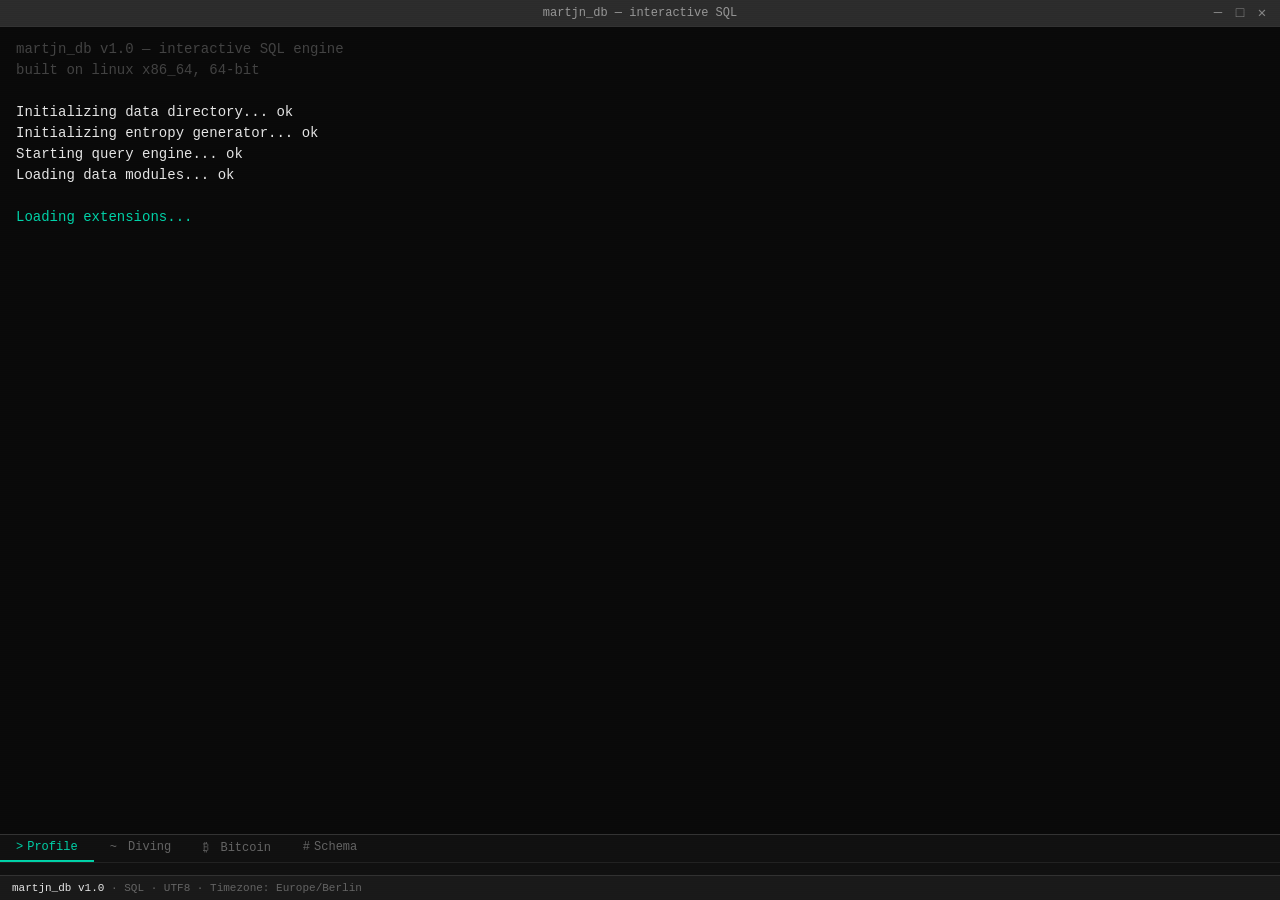
==== commit 83f7560f: "Refactor codebase, remove employer info, improve mobile UX - Extract findColIndex/applySorting helpe" ====
--- a/index.html
+++ b/index.html
@@ -3,24 +3,24 @@
 <head>
 <meta charset="UTF-8">
 <meta name="viewport" content="width=device-width, initial-scale=1.0">
-<title>Martin — Data Engineer @ sipgate | martjn.net</title>
-<meta name="description" content="Martin is a Data Engineer at sipgate, building ETL pipelines and data platforms with Python, BigQuery, and MySQL. Also a certified scuba and freediver.">
-<meta name="author" content="Martin">
+<title>martjn — Data & Crypto Enthusiast · Diver | martjn.net</title>
+<meta name="description" content="Data & Crypto Enthusiast and certified diver. Interactive SQL terminal with dive logbook and blockchain data.">
+<meta name="author" content="martjn">
 <meta name="robots" content="index, follow">
 <link rel="canonical" href="https://martjn.net">
 
 <!-- Open Graph -->
 <meta property="og:type" content="website">
-<meta property="og:title" content="Martin — Data Engineer @ sipgate">
-<meta property="og:description" content="Data Engineer building ETL pipelines and data platforms. Python, BigQuery, MySQL. Interactive SQL portfolio.">
+<meta property="og:title" content="martjn — Data & Crypto Enthusiast · Diver">
+<meta property="og:description" content="Data & Crypto Enthusiast. Certified diver. Interactive SQL terminal with dive logbook and blockchain data.">
 <meta property="og:url" content="https://martjn.net">
 <meta property="og:site_name" content="martjn.net">
 <meta property="og:locale" content="en_US">
 
 <!-- Twitter Card -->
 <meta name="twitter:card" content="summary">
-<meta name="twitter:title" content="Martin — Data Engineer @ sipgate">
-<meta name="twitter:description" content="Data Engineer building ETL pipelines and data platforms. Interactive SQL portfolio.">
+<meta name="twitter:title" content="martjn — Data & Crypto Enthusiast · Diver">
+<meta name="twitter:description" content="Data & Crypto Enthusiast. Certified diver. Interactive SQL terminal with blockchain data.">
 
 <link rel="stylesheet" href="style.css">
 </head>
@@ -31,15 +31,15 @@
 
 <noscript>
   <div style="background:#0a0a0a;color:#e8e8e8;font-family:monospace;padding:40px;min-height:100vh">
-    <h1>Martin — Data Engineer @ sipgate</h1>
-    <p>This interactive SQL portfolio requires JavaScript to run. Here's a summary:</p>
+    <h1>martjn — Data & Crypto Enthusiast · Diver</h1>
+    <p>This interactive SQL terminal requires JavaScript to run. Here's a summary:</p>
     <h2>About</h2>
-    <p>Data Engineer building ETL pipelines and data platforms with Python, BigQuery, and MySQL at sipgate.</p>
+    <p>Data & Crypto Enthusiast and certified scuba and freediver from Germany.</p>
     <h2>Skills</h2>
-    <p>Python, JavaScript, SQL, Bash, BigQuery, MySQL, Google Cloud, Docker, Linux, Git, REST APIs</p>
+    <p>Python, JavaScript, SQL, Bash, BigQuery, MySQL, Docker, Linux, Git, Crypto</p>
     <h2>Diving</h2>
     <p>DTSA* (Scuba, VDST) and AIDA*** (Freediving) certified. 26 logged dives across Germany and Europe.</p>
-    <p><a href="https://github.com/martjn-net" style="color:#00d4aa">GitHub</a> · <a href="https://martjn.net" style="color:#00d4aa">martjn.net</a></p>
+    <p><a href="https://martjn.net" style="color:#00d4aa">martjn.net</a></p>
   </div>
 </noscript>
 
@@ -57,7 +57,7 @@
     </div>
   </div>
 
-  <div id="terminal" tabindex="0">
+  <div id="terminal" class="thin-scrollbar" tabindex="0">
     <div id="output"></div>
     <div id="input-line" style="display:none">
       <span class="prompt-db">martjn_db</span><span class="prompt-arrow">=&gt; </span>
@@ -72,7 +72,7 @@
       <button class="query-tab tab-btc" data-tab="bitcoin"><span class="tab-icon">&#8383;</span> Bitcoin</button>
       <button class="query-tab" data-tab="schema"><span class="tab-icon">#</span>Schema</button>
     </div>
-    <div id="query-suggestions"></div>
+    <div id="query-suggestions" class="thin-scrollbar"></div>
   </div>
 
   <div id="status-bar">
--- a/style.css
+++ b/style.css
@@ -1,8 +1,8 @@
 *, *::before, *::after { box-sizing: border-box; margin: 0; padding: 0; }
 
 :root {
-  --green: #e8e8e8;
-  --dim-green: #aaaaaa;
+  --text: #e8e8e8;
+  --dim-text: #aaaaaa;
   --cyan: #00d4aa;
   --yellow: #ffb800;
   --red: #ff3333;
@@ -11,20 +11,30 @@
   --white: #cccccc;
   --bright-white: #ffffff;
   --bg: #0a0a0a;
-  --row-alt: #0f0f0f;
   --border: #333;
   --font: 'Courier New', 'Liberation Mono', 'Consolas', monospace;
+  --cat-btc: #f7931a;
+  --cat-dive: #00bfff;
+  --scrollbar-thumb: #333;
 }
 
 html, body {
   height: 100%;
   background: var(--bg);
-  color: var(--green);
+  color: var(--text);
   font-family: var(--font);
   font-size: 14px;
   line-height: 1.5;
   overflow: hidden;
 }
+
+/* === Shared scrollbar mixin via custom properties === */
+.thin-scrollbar {
+  scrollbar-width: thin;
+  scrollbar-color: var(--scrollbar-thumb) transparent;
+}
+.thin-scrollbar::-webkit-scrollbar { width: 6px; height: 4px; }
+.thin-scrollbar::-webkit-scrollbar-thumb { background: var(--scrollbar-thumb); border-radius: 3px; }
 
 /* === BOOT SCREEN === */
 #boot-screen {
@@ -38,7 +48,7 @@
 }
 #boot-screen.hidden { opacity: 0; pointer-events: none; }
 #boot-text { white-space: pre-wrap; }
-.boot-ok { color: var(--green); }
+.boot-ok { color: var(--text); }
 .boot-warn { color: var(--yellow); }
 .boot-info { color: var(--cyan); }
 .boot-dim { color: #444; }
@@ -48,6 +58,7 @@
   display: none;
   flex-direction: column;
   height: 100vh;
+  height: 100dvh;
   width: 100%;
   position: relative;
   z-index: 1;
@@ -88,11 +99,7 @@
   flex: 1;
   overflow-y: auto;
   padding: 12px 16px;
-  scrollbar-width: thin;
-  scrollbar-color: #333 transparent;
-}
-#terminal::-webkit-scrollbar { width: 6px; }
-#terminal::-webkit-scrollbar-thumb { background: #333; border-radius: 3px; }
+}
 
 #output { white-space: pre-wrap; word-break: break-word; }
 
@@ -103,11 +110,11 @@
 #input-line { display: flex; align-items: center; }
 #cmd-input {
   background: none; border: none;
-  color: var(--green);
+  color: var(--text);
   font-family: var(--font);
   font-size: 14px;
   outline: none; flex: 1;
-  caret-color: var(--green);
+  caret-color: var(--text);
   margin-left: 4px;
 }
 
@@ -117,14 +124,15 @@
 .str { color: var(--yellow); }
 .num { color: var(--magenta); }
 .col { color: var(--cyan); }
-.tbl { color: var(--green); font-weight: bold; }
+.tbl { color: var(--text); font-weight: bold; }
 .dim { color: #666; }
 .error { color: var(--red); }
-.accent { color: var(--green); }
+.accent { color: var(--text); }
+.mail-img { height: 1.4em; vertical-align: middle; }
 .link { color: var(--cyan); text-decoration: underline; cursor: pointer; }
 .link:hover { color: var(--bright-white); }
 .cmd-echo { color: var(--white); }
-.cmd-echo .typed-cmd { color: var(--green); }
+.cmd-echo .typed-cmd { color: var(--text); }
 
 /* SQL result tables */
 .sql-table { color: var(--white); }
@@ -133,7 +141,7 @@
 .sql-table .row-even { color: var(--white); }
 .sql-table .row-odd { color: #aaa; }
 .sql-table .null { color: #555; font-style: italic; }
-.sql-rows { color: var(--dim-green); }
+.sql-rows { color: var(--dim-text); }
 
 /* Query panel */
 #query-panel {
@@ -160,17 +168,15 @@
 .query-tab:hover { color: #aaa; }
 .query-tab.active { color: var(--cyan); border-bottom-color: var(--cyan); }
 .query-tab.tab-btc.active { color: var(--yellow); border-bottom-color: var(--yellow); }
-.query-tab.tab-dive.active { color: #00bfff; border-bottom-color: #00bfff; }
+.query-tab.tab-dive.active { color: var(--cat-dive); border-bottom-color: var(--cat-dive); }
 .query-tab .tab-icon { margin-right: 4px; }
 #query-suggestions {
   padding: 6px 12px;
   overflow-x: auto;
   white-space: nowrap;
-  scrollbar-width: thin;
-  scrollbar-color: #333 transparent;
-}
-#query-suggestions::-webkit-scrollbar { height: 4px; }
-#query-suggestions::-webkit-scrollbar-thumb { background: #333; border-radius: 2px; }
+}
+
+/* Suggestions — base */
 .suggestion {
   display: inline-block;
   background: #1a1a1a;
@@ -190,23 +196,26 @@
   border-color: var(--cyan);
   color: var(--bright-white);
 }
+
+/* Suggestions — category colors */
 .suggestion.cat-schema { border-color: #444; color: var(--blue); }
 .suggestion.cat-schema:hover { border-color: var(--blue); }
-.suggestion.cat-data { border-color: #444; color: var(--green); }
-.suggestion.cat-data:hover { border-color: var(--green); }
+.suggestion.cat-data { border-color: #444; color: var(--text); }
+.suggestion.cat-data:hover { border-color: var(--text); }
 .suggestion.cat-fun { border-color: #444; color: var(--yellow); }
 .suggestion.cat-fun:hover { border-color: var(--yellow); }
-.suggestion.cat-btc { border-color: #444; color: #f7931a; }
-.suggestion.cat-btc:hover { border-color: #f7931a; color: var(--bright-white); }
-.suggestion.cat-dive { border-color: #444; color: #00bfff; }
-.suggestion.cat-dive:hover { border-color: #00bfff; color: var(--bright-white); }
-.suggestion.kb-active { background: #222; color: var(--bright-white); }
-.suggestion.kb-active.cat-data { border-color: var(--green); }
+.suggestion.cat-btc { border-color: #444; color: var(--cat-btc); }
+.suggestion.cat-btc:hover { border-color: var(--cat-btc); color: var(--bright-white); }
+.suggestion.cat-dive { border-color: #444; color: var(--cat-dive); }
+.suggestion.cat-dive:hover { border-color: var(--cat-dive); color: var(--bright-white); }
+
+/* Suggestions — keyboard active */
+.suggestion.kb-active { background: #222; color: var(--bright-white); border-color: var(--cyan); }
+.suggestion.kb-active.cat-data { border-color: var(--text); }
 .suggestion.kb-active.cat-schema { border-color: var(--blue); }
 .suggestion.kb-active.cat-fun { border-color: var(--yellow); }
-.suggestion.kb-active.cat-btc { border-color: #f7931a; color: var(--bright-white); }
-.suggestion.kb-active.cat-dive { border-color: #00bfff; color: var(--bright-white); }
-.suggestion.kb-active { border-color: var(--cyan); }
+.suggestion.kb-active.cat-btc { border-color: var(--cat-btc); color: var(--bright-white); }
+.suggestion.kb-active.cat-dive { border-color: var(--cat-dive); color: var(--bright-white); }
 
 /* Menu mode indicator */
 #query-panel.menu-mode { border-top-color: var(--cyan); }
@@ -225,7 +234,7 @@
   flex-shrink: 0;
   -webkit-user-select: none; user-select: none;
 }
-#status-bar .active { color: var(--green); }
+#status-bar .active { color: var(--text); }
 
 /* Scanlines */
 #terminal::after {
@@ -279,7 +288,7 @@
   .suggestion { font-size: 11px; padding: 4px 8px; margin: 3px 3px; }
 
   /* Status bar compact */
-  #status-bar { padding: 3px 8px; font-size: 10px; }
+  #status-bar { padding: 3px 8px; font-size: 10px; padding-bottom: env(safe-area-inset-bottom, 4px); }
 }
 
 /* Small phones */
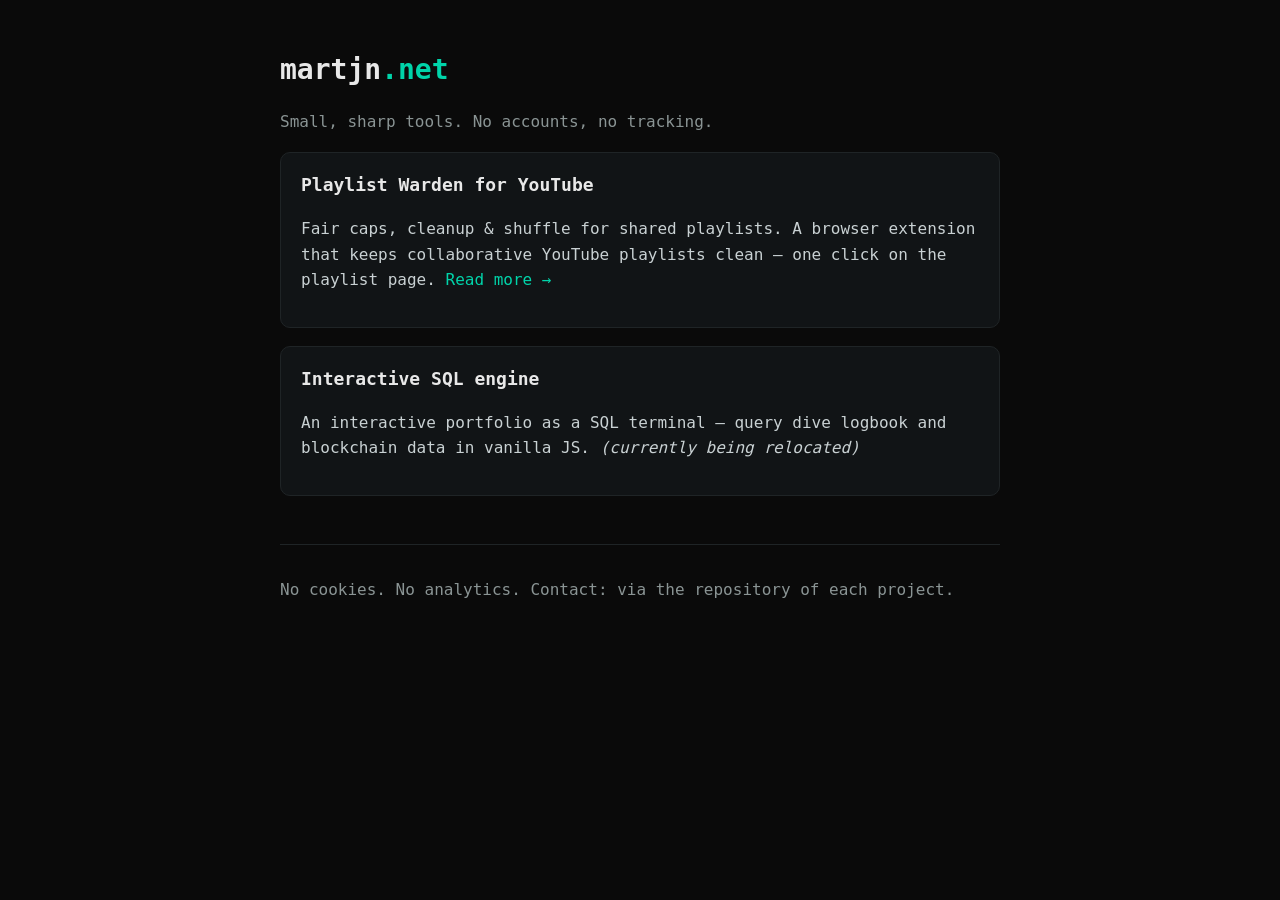
==== commit 95c6b6d1: "New martjn.net hub: index + Playlist Warden app page + privacy policy" ====
--- a/index.html
+++ b/index.html
@@ -3,84 +3,35 @@
 <head>
 <meta charset="UTF-8">
 <meta name="viewport" content="width=device-width, initial-scale=1.0">
-<title>martjn — Data & Crypto Enthusiast · Diver | martjn.net</title>
-<meta name="description" content="Data & Crypto Enthusiast and certified diver. Interactive SQL terminal with dive logbook and blockchain data.">
-<meta name="author" content="martjn">
-<meta name="robots" content="index, follow">
+<title>martjn — projects · martjn.net</title>
+<meta name="description" content="Projects by martjn: Playlist Warden for YouTube and other small tools.">
 <link rel="canonical" href="https://martjn.net">
-
-<!-- Open Graph -->
-<meta property="og:type" content="website">
-<meta property="og:title" content="martjn — Data & Crypto Enthusiast · Diver">
-<meta property="og:description" content="Data & Crypto Enthusiast. Certified diver. Interactive SQL terminal with dive logbook and blockchain data.">
-<meta property="og:url" content="https://martjn.net">
-<meta property="og:site_name" content="martjn.net">
-<meta property="og:locale" content="en_US">
-
-<!-- Twitter Card -->
-<meta name="twitter:card" content="summary">
-<meta name="twitter:title" content="martjn — Data & Crypto Enthusiast · Diver">
-<meta name="twitter:description" content="Data & Crypto Enthusiast. Certified diver. Interactive SQL terminal with blockchain data.">
-
 <link rel="stylesheet" href="style.css">
 </head>
 <body>
+<main>
+  <header>
+    <h1>martjn<span class="accent">.net</span></h1>
+    <p class="muted">Small, sharp tools. No accounts, no tracking.</p>
+  </header>
 
-<!-- SEO: sr-only HTML and JSON-LD generated dynamically from TABLES data -->
-<main class="sr-only" id="seo-content"></main>
+  <section class="card">
+    <h2><a href="/playlist-warden/">Playlist Warden for YouTube</a></h2>
+    <p>Fair caps, cleanup &amp; shuffle for shared playlists. A browser extension
+      that keeps collaborative YouTube playlists clean — one click on the playlist
+      page. <a href="/playlist-warden/">Read more →</a></p>
+  </section>
 
-<noscript>
-  <div style="background:#0a0a0a;color:#e8e8e8;font-family:monospace;padding:40px;min-height:100vh">
-    <h1>martjn — Data & Crypto Enthusiast · Diver</h1>
-    <p>This interactive SQL terminal requires JavaScript to run. Here's a summary:</p>
-    <h2>About</h2>
-    <p>Data & Crypto Enthusiast and certified scuba and freediver from Germany.</p>
-    <h2>Skills</h2>
-    <p>Python, JavaScript, SQL, Bash, BigQuery, MySQL, Docker, Linux, Git, Crypto</p>
-    <h2>Diving</h2>
-    <p>DTSA* (Scuba, VDST) and AIDA*** (Freediving) certified. 26 logged dives across Germany and Europe.</p>
-    <p><a href="https://martjn.net" style="color:#00d4aa">martjn.net</a></p>
-  </div>
-</noscript>
+  <section class="card">
+    <h2>Interactive SQL engine</h2>
+    <p>An interactive portfolio as a SQL terminal — query dive logbook and
+      blockchain data in vanilla JS. <em>(currently being relocated)</em></p>
+  </section>
 
-<div id="boot-screen">
-  <div id="boot-text"></div>
-</div>
-
-<div id="terminal-wrap">
-  <div id="title-bar">
-    <span class="title-text">martjn_db — interactive SQL</span>
-    <div class="title-buttons">
-      <span class="title-btn">─</span>
-      <span class="title-btn">□</span>
-      <span class="title-btn">✕</span>
-    </div>
-  </div>
-
-  <div id="terminal" class="thin-scrollbar" tabindex="0">
-    <div id="output"></div>
-    <div id="input-line" style="display:none">
-      <span class="prompt-db">martjn_db</span><span class="prompt-arrow">=&gt; </span>
-      <input id="cmd-input" type="text" autocomplete="off" autocorrect="off" autocapitalize="off" spellcheck="false">
-    </div>
-  </div>
-
-  <div id="query-panel">
-    <div id="query-tabs">
-      <button class="query-tab active" data-tab="profile"><span class="tab-icon">></span>Profile</button>
-      <button class="query-tab tab-dive" data-tab="diving"><span class="tab-icon">~</span> Diving</button>
-      <button class="query-tab tab-btc" data-tab="bitcoin"><span class="tab-icon">&#8383;</span> Bitcoin</button>
-      <button class="query-tab" data-tab="schema"><span class="tab-icon">#</span>Schema</button>
-    </div>
-    <div id="query-suggestions" class="thin-scrollbar"></div>
-  </div>
-
-  <div id="status-bar">
-    <div><span class="active">martjn_db v1.0</span> · SQL · UTF8 · Timezone: Europe/Berlin</div>
-  </div>
-</div>
-
-<script src="data.js"></script>
-<script src="app.js"></script>
+  <footer>
+    <p class="muted">No cookies. No analytics. Contact: via the repository of
+      each project.</p>
+  </footer>
+</main>
 </body>
 </html>
--- a/style.css
+++ b/style.css
@@ -1,300 +1,52 @@
-*, *::before, *::after { box-sizing: border-box; margin: 0; padding: 0; }
-
 :root {
-  --text: #e8e8e8;
-  --dim-text: #aaaaaa;
-  --cyan: #00d4aa;
-  --yellow: #ffb800;
-  --red: #ff3333;
-  --blue: #5f87ff;
-  --magenta: #d75fd7;
-  --white: #cccccc;
-  --bright-white: #ffffff;
   --bg: #0a0a0a;
-  --border: #333;
-  --font: 'Courier New', 'Liberation Mono', 'Consolas', monospace;
-  --cat-btc: #f7931a;
-  --cat-dive: #00bfff;
-  --scrollbar-thumb: #333;
+  --fg: #e8e8e8;
+  --muted: #8a9494;
+  --accent: #00d4aa;
+  --card: #111416;
+  --line: #1f2426;
 }
-
-html, body {
-  height: 100%;
+* { box-sizing: border-box; }
+html, body { margin: 0; padding: 0; }
+body {
   background: var(--bg);
-  color: var(--text);
-  font-family: var(--font);
-  font-size: 14px;
-  line-height: 1.5;
-  overflow: hidden;
+  color: var(--fg);
+  font: 16px/1.6 ui-monospace, "Cascadia Code", "JetBrains Mono", Menlo, Consolas, monospace;
 }
-
-/* === Shared scrollbar mixin via custom properties === */
-.thin-scrollbar {
-  scrollbar-width: thin;
-  scrollbar-color: var(--scrollbar-thumb) transparent;
+main { max-width: 760px; margin: 0 auto; padding: 48px 20px 80px; }
+h1 { font-size: 28px; margin: 0 0 4px; }
+h2 { font-size: 18px; margin: 0 0 8px; }
+h3 { font-size: 15px; margin: 24px 0 6px; color: var(--accent); }
+p, li { color: #c9d1d3; }
+a { color: var(--accent); text-decoration: none; }
+a:hover { text-decoration: underline; }
+.accent { color: var(--accent); }
+.muted { color: var(--muted); }
+.card {
+  background: var(--card);
+  border: 1px solid var(--line);
+  border-radius: 10px;
+  padding: 18px 20px;
+  margin: 18px 0;
 }
-.thin-scrollbar::-webkit-scrollbar { width: 6px; height: 4px; }
-.thin-scrollbar::-webkit-scrollbar-thumb { background: var(--scrollbar-thumb); border-radius: 3px; }
-
-/* === BOOT SCREEN === */
-#boot-screen {
-  position: fixed;
-  top: 0; right: 0; bottom: 0; left: 0;
-  background: var(--bg);
-  z-index: 100;
-  padding: 20px;
-  overflow: hidden;
-  transition: opacity 0.5s;
+.card h2 a { color: var(--fg); }
+.card h2 a:hover { color: var(--accent); text-decoration: none; }
+ul.checks { list-style: none; padding: 0; margin: 12px 0; }
+ul.checks li { padding-left: 1.4em; position: relative; margin: 6px 0; }
+ul.checks li::before { content: "✓"; color: var(--accent); position: absolute; left: 0; }
+code {
+  background: #181d1f;
+  border-radius: 4px;
+  padding: 1px 5px;
+  font-size: 0.9em;
 }
-#boot-screen.hidden { opacity: 0; pointer-events: none; }
-#boot-text { white-space: pre-wrap; }
-.boot-ok { color: var(--text); }
-.boot-warn { color: var(--yellow); }
-.boot-info { color: var(--cyan); }
-.boot-dim { color: #444; }
-
-/* === MAIN TERMINAL === */
-#terminal-wrap {
-  display: none;
-  flex-direction: column;
-  height: 100vh;
-  height: 100dvh;
-  width: 100%;
-  position: relative;
-  z-index: 1;
+.badge {
+  display: inline-block;
+  border: 1px solid var(--accent);
+  color: var(--accent);
+  border-radius: 12px;
+  padding: 1px 10px;
+  font-size: 12px;
+  margin-right: 6px;
 }
-#terminal-wrap.active { display: flex; }
-
-/* Title bar — Linux style */
-#title-bar {
-  background: #2d2d2d;
-  border-bottom: 1px solid var(--border);
-  padding: 4px 12px;
-  display: flex;
-  align-items: center;
-  justify-content: center;
-  flex-shrink: 0;
-  -webkit-user-select: none; user-select: none;
-  position: relative;
-}
-#title-bar .title-text { color: #999; font-size: 12px; }
-#title-bar .title-buttons {
-  position: absolute;
-  right: 8px;
-  display: flex;
-  gap: 2px;
-}
-#title-bar .title-btn {
-  width: 20px; height: 20px;
-  background: none; border: none;
-  color: #888; font-size: 14px;
-  font-family: var(--font);
-  cursor: default;
-  display: flex; align-items: center; justify-content: center;
-}
-#title-bar .title-btn:hover { color: #ccc; background: #444; }
-
-/* Terminal body */
-#terminal {
-  flex: 1;
-  overflow-y: auto;
-  padding: 12px 16px;
-}
-
-#output { white-space: pre-wrap; word-break: break-word; }
-
-/* SQL Prompt */
-.prompt-db { color: var(--cyan); font-weight: bold; }
-.prompt-arrow { color: var(--yellow); }
-
-#input-line { display: flex; align-items: center; }
-#cmd-input {
-  background: none; border: none;
-  color: var(--text);
-  font-family: var(--font);
-  font-size: 14px;
-  outline: none; flex: 1;
-  caret-color: var(--text);
-  margin-left: 4px;
-}
-
-/* Styled elements */
-.heading { color: var(--cyan); font-weight: bold; }
-.kw { color: var(--blue); font-weight: bold; }
-.str { color: var(--yellow); }
-.num { color: var(--magenta); }
-.col { color: var(--cyan); }
-.tbl { color: var(--text); font-weight: bold; }
-.dim { color: #666; }
-.error { color: var(--red); }
-.accent { color: var(--text); }
-.mail-img { height: 1.4em; vertical-align: middle; }
-.link { color: var(--cyan); text-decoration: underline; cursor: pointer; }
-.link:hover { color: var(--bright-white); }
-.cmd-echo { color: var(--white); }
-.cmd-echo .typed-cmd { color: var(--text); }
-
-/* SQL result tables */
-.sql-table { color: var(--white); }
-.sql-table .border { color: #444; }
-.sql-table .header { color: var(--cyan); font-weight: bold; }
-.sql-table .row-even { color: var(--white); }
-.sql-table .row-odd { color: #aaa; }
-.sql-table .null { color: #555; font-style: italic; }
-.sql-rows { color: var(--dim-text); }
-
-/* Query panel */
-#query-panel {
-  border-top: 1px solid var(--border);
-  background: #111;
-  flex-shrink: 0;
-}
-#query-tabs {
-  display: flex;
-  border-bottom: 1px solid #222;
-  -webkit-user-select: none; user-select: none;
-}
-.query-tab {
-  padding: 5px 16px;
-  font-family: var(--font);
-  font-size: 12px;
-  color: #666;
-  cursor: pointer;
-  border: none;
-  background: none;
-  border-bottom: 2px solid transparent;
-  transition: all 0.15s;
-}
-.query-tab:hover { color: #aaa; }
-.query-tab.active { color: var(--cyan); border-bottom-color: var(--cyan); }
-.query-tab.tab-btc.active { color: var(--yellow); border-bottom-color: var(--yellow); }
-.query-tab.tab-dive.active { color: var(--cat-dive); border-bottom-color: var(--cat-dive); }
-.query-tab .tab-icon { margin-right: 4px; }
-#query-suggestions {
-  padding: 6px 12px;
-  overflow-x: auto;
-  white-space: nowrap;
-}
-
-/* Suggestions — base */
-.suggestion {
-  display: inline-block;
-  background: #1a1a1a;
-  border: 1px solid #333;
-  color: var(--cyan);
-  padding: 3px 10px;
-  margin: 2px 4px;
-  font-family: var(--font);
-  font-size: 12px;
-  cursor: pointer;
-  border-radius: 3px;
-  transition: all 0.15s;
-  -webkit-user-select: none; user-select: none;
-}
-.suggestion:hover {
-  background: #222;
-  border-color: var(--cyan);
-  color: var(--bright-white);
-}
-
-/* Suggestions — category colors */
-.suggestion.cat-schema { border-color: #444; color: var(--blue); }
-.suggestion.cat-schema:hover { border-color: var(--blue); }
-.suggestion.cat-data { border-color: #444; color: var(--text); }
-.suggestion.cat-data:hover { border-color: var(--text); }
-.suggestion.cat-fun { border-color: #444; color: var(--yellow); }
-.suggestion.cat-fun:hover { border-color: var(--yellow); }
-.suggestion.cat-btc { border-color: #444; color: var(--cat-btc); }
-.suggestion.cat-btc:hover { border-color: var(--cat-btc); color: var(--bright-white); }
-.suggestion.cat-dive { border-color: #444; color: var(--cat-dive); }
-.suggestion.cat-dive:hover { border-color: var(--cat-dive); color: var(--bright-white); }
-
-/* Suggestions — keyboard active */
-.suggestion.kb-active { background: #222; color: var(--bright-white); border-color: var(--cyan); }
-.suggestion.kb-active.cat-data { border-color: var(--text); }
-.suggestion.kb-active.cat-schema { border-color: var(--blue); }
-.suggestion.kb-active.cat-fun { border-color: var(--yellow); }
-.suggestion.kb-active.cat-btc { border-color: var(--cat-btc); color: var(--bright-white); }
-.suggestion.kb-active.cat-dive { border-color: var(--cat-dive); color: var(--bright-white); }
-
-/* Menu mode indicator */
-#query-panel.menu-mode { border-top-color: var(--cyan); }
-#query-panel.menu-mode #query-tabs { background: #1a1a1a; }
-.query-tab.tab-focus { outline: 1px solid var(--cyan); outline-offset: -1px; }
-
-/* Status bar */
-#status-bar {
-  background: #1a1a1a;
-  border-top: 1px solid var(--border);
-  padding: 4px 12px;
-  display: flex;
-  justify-content: space-between;
-  font-size: 11px;
-  color: #666;
-  flex-shrink: 0;
-  -webkit-user-select: none; user-select: none;
-}
-#status-bar .active { color: var(--text); }
-
-/* Scanlines */
-#terminal::after {
-  content: '';
-  position: fixed; top: 0; right: 0; bottom: 0; left: 0;
-  background: repeating-linear-gradient(0deg, rgba(0,0,0,0.03) 0px, rgba(0,0,0,0.03) 1px, transparent 1px, transparent 2px);
-  pointer-events: none; z-index: 10;
-}
-
-/* Screen-reader only (visible to crawlers, hidden visually) */
-.sr-only {
-  position: absolute;
-  width: 1px;
-  height: 1px;
-  padding: 0;
-  margin: -1px;
-  overflow: hidden;
-  clip: rect(0, 0, 0, 0);
-  white-space: nowrap;
-  border: 0;
-}
-
-/* SQL tables: horizontal scroll on overflow */
-.table-scroll { overflow-x: auto; -webkit-overflow-scrolling: touch; }
-
-@media (max-width: 600px) {
-  html, body { font-size: 12px; overflow: hidden; height: 100%; }
-
-  /* Title bar compact */
-  #title-bar { padding: 3px 8px; }
-  #title-bar .title-text { font-size: 11px; }
-  #title-bar .title-buttons { display: none; }
-
-  /* Terminal body */
-  #terminal { padding: 6px 8px; }
-  #output { font-size: 11px; }
-
-  /* Input line */
-  #input-line { font-size: 12px; }
-  #cmd-input { font-size: 12px; }
-  .prompt-db { font-size: 11px; }
-  .prompt-arrow { font-size: 11px; }
-
-  /* Tabs: scrollable, compact */
-  #query-tabs { overflow-x: auto; -webkit-overflow-scrolling: touch; }
-  .query-tab { padding: 5px 10px; font-size: 11px; white-space: nowrap; flex-shrink: 0; }
-  .query-tab .tab-icon { margin-right: 2px; }
-
-  /* Suggestions: wrapping on mobile for easier tapping */
-  #query-suggestions { padding: 6px 8px; white-space: normal; }
-  .suggestion { font-size: 11px; padding: 4px 8px; margin: 3px 3px; }
-
-  /* Status bar compact */
-  #status-bar { padding: 3px 8px; font-size: 10px; padding-bottom: env(safe-area-inset-bottom, 4px); }
-}
-
-/* Small phones */
-@media (max-width: 380px) {
-  html, body { font-size: 11px; }
-  #output { font-size: 10px; }
-  .query-tab { padding: 4px 8px; font-size: 10px; }
-  .suggestion { font-size: 10px; padding: 3px 6px; }
-}
+footer { margin-top: 48px; border-top: 1px solid var(--line); padding-top: 16px; }
